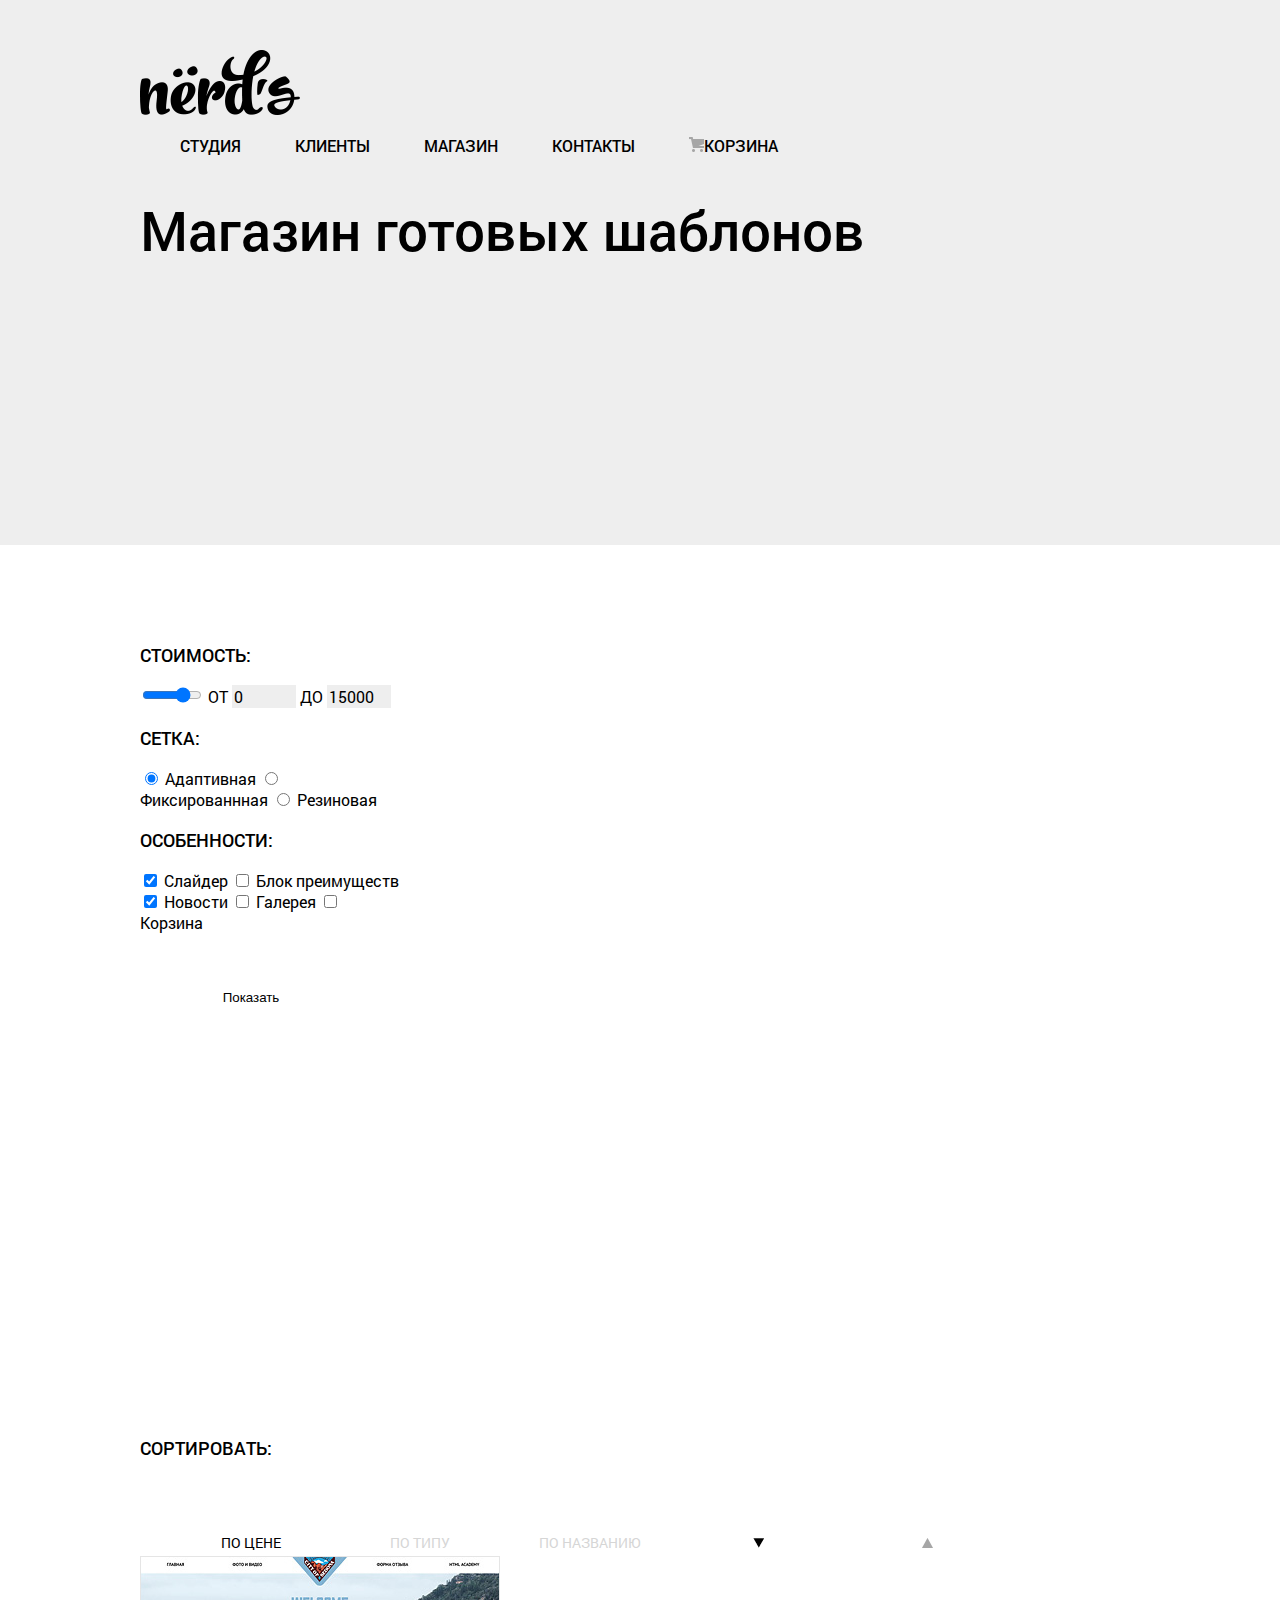
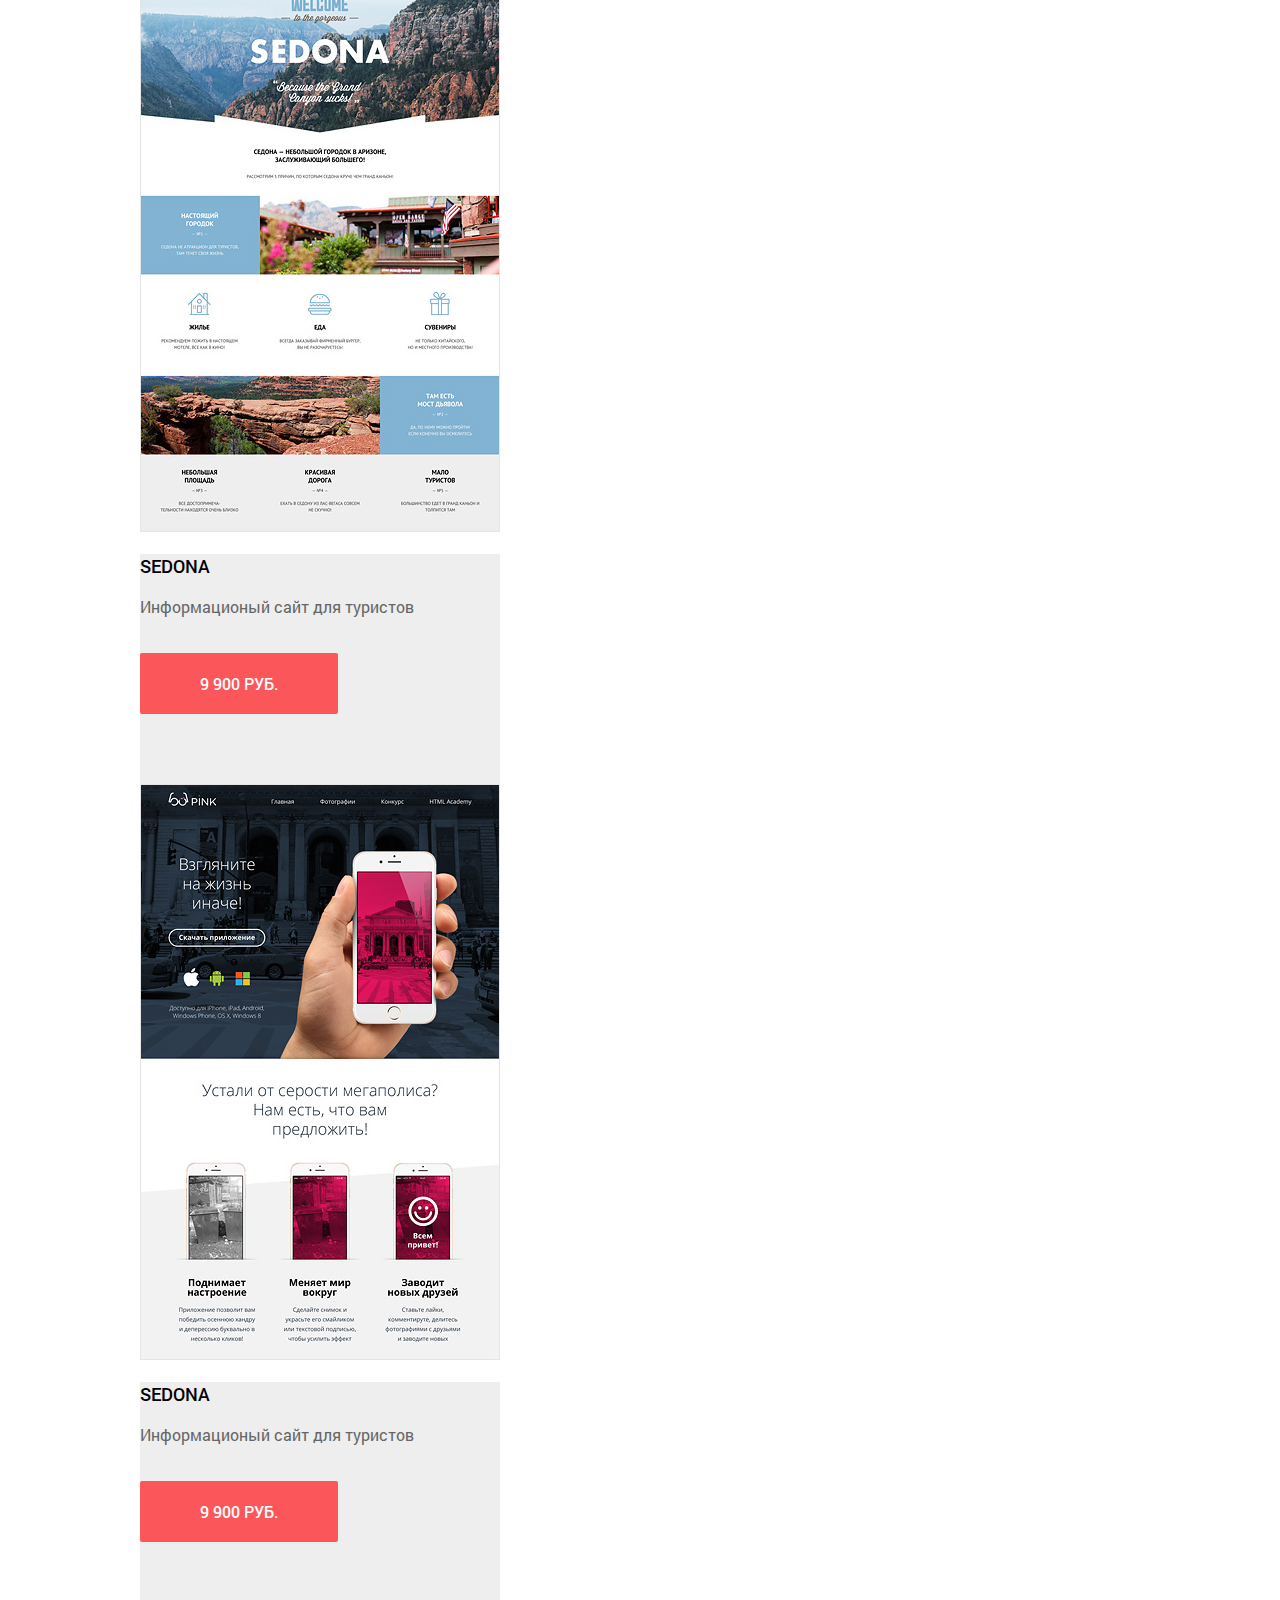
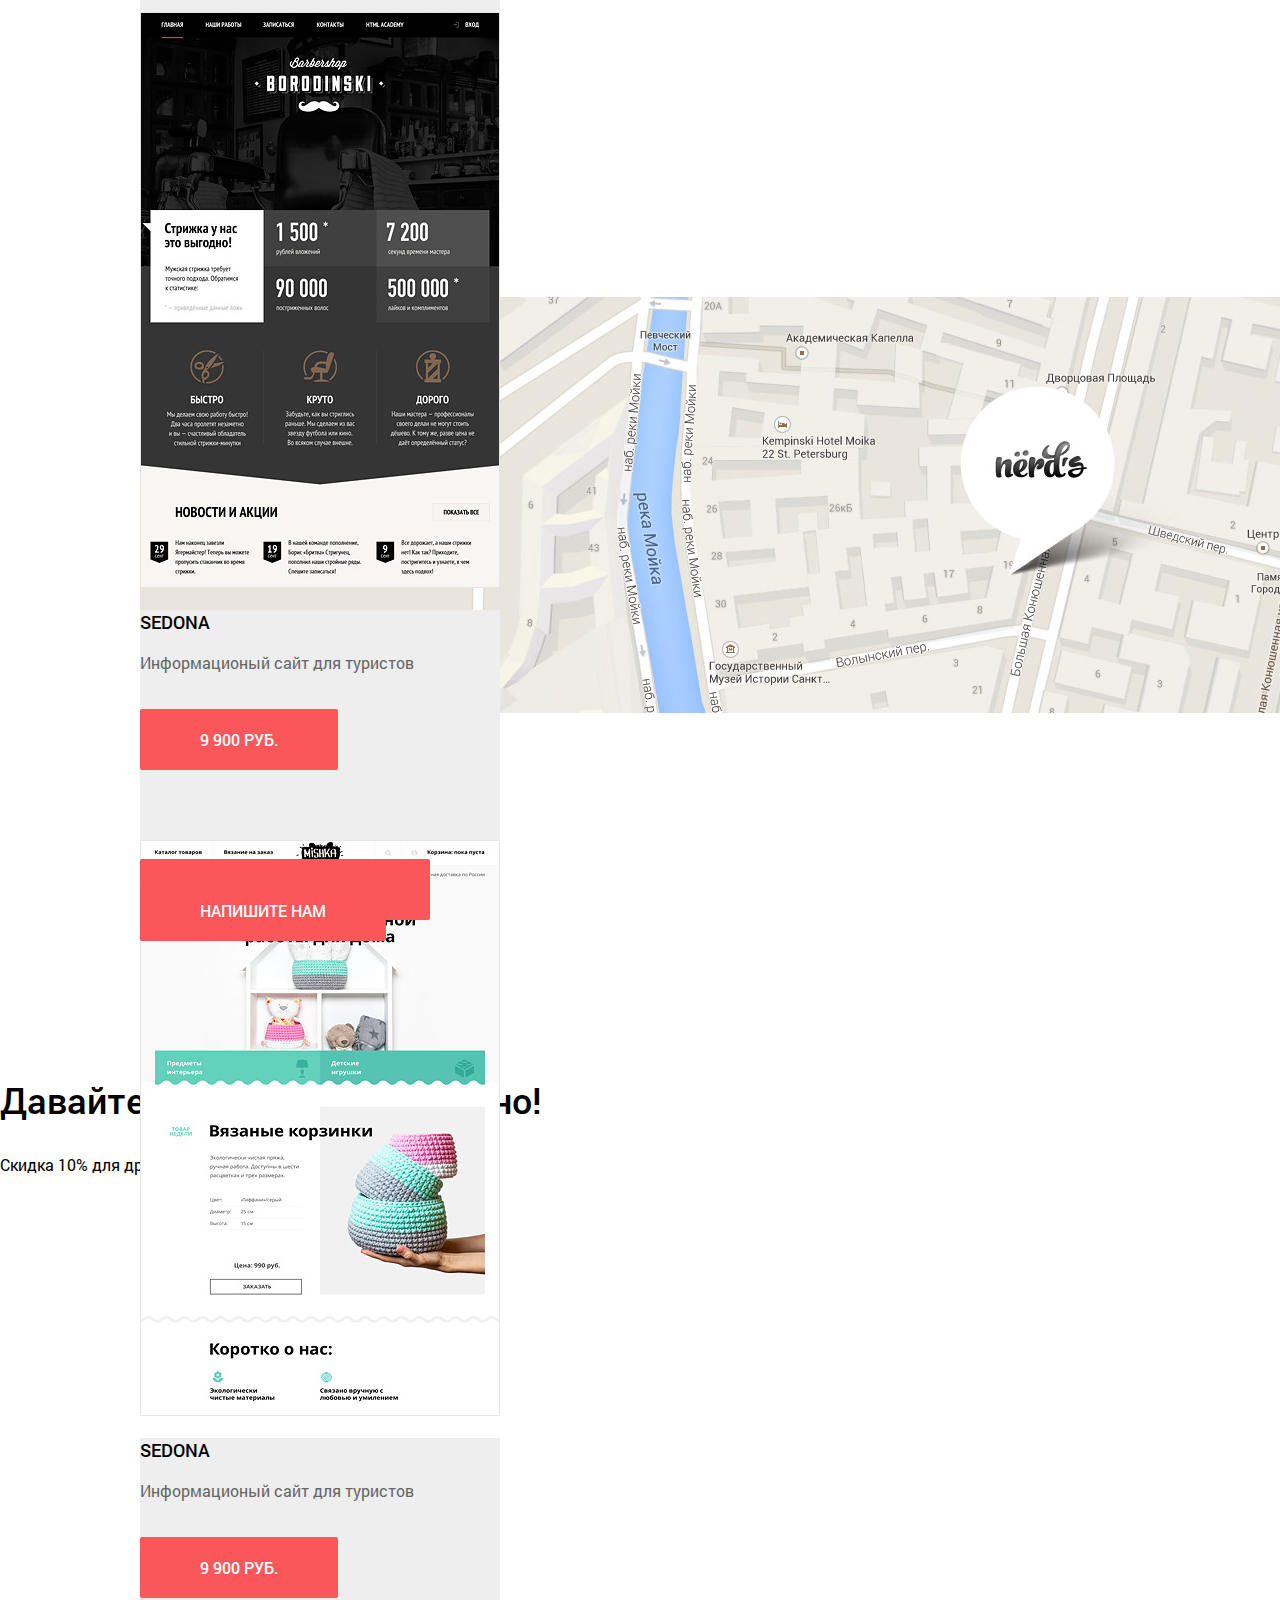
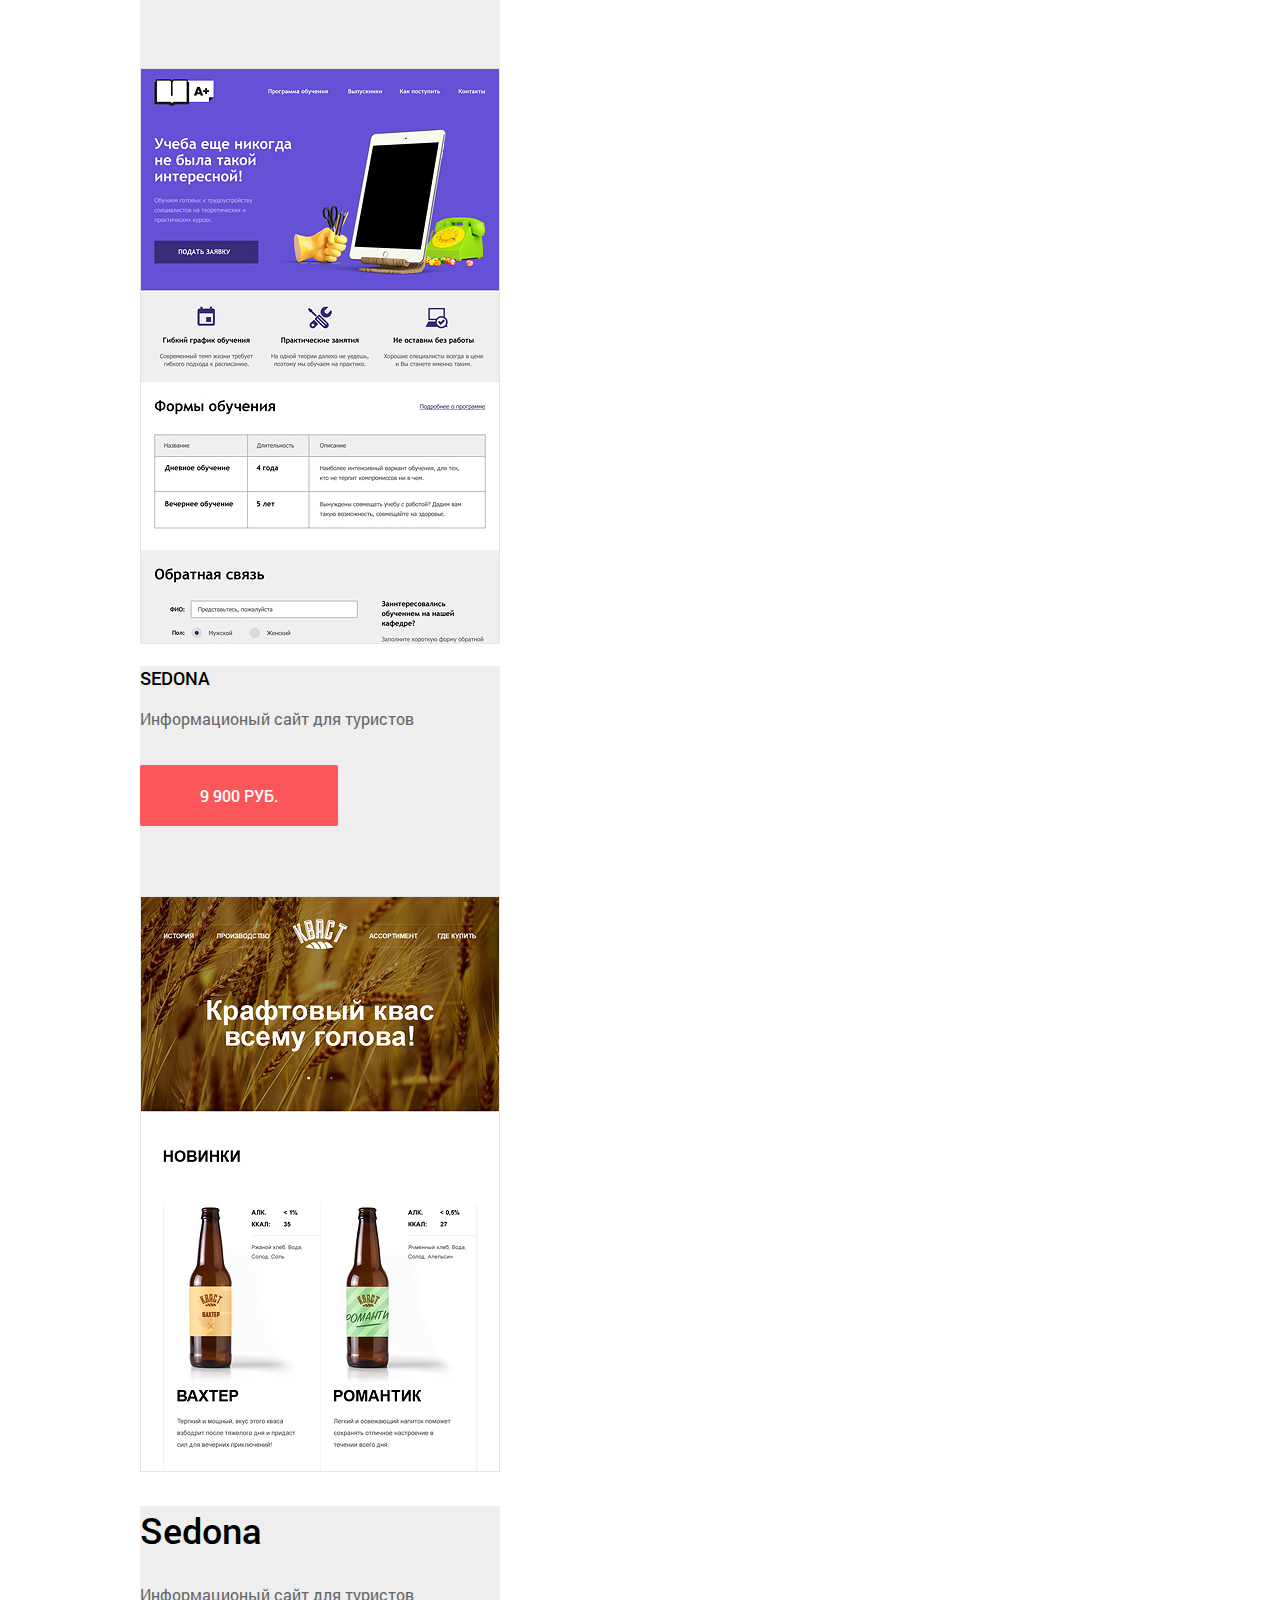
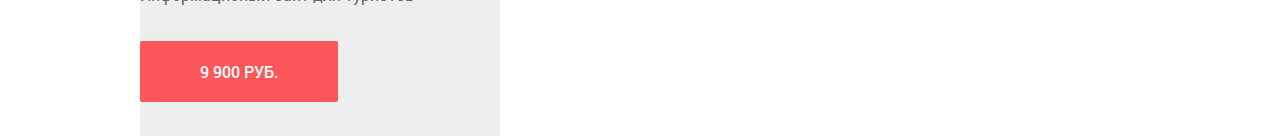
==== catalog.html @ 663f1b09 "HTML+начало CSS" ====
<!DOCTYPE html>
<html lang="ru">
<head>
    <meta charset="UTF-8">
    <title>Каталог</title>
    <link rel="stylesheet" href="css/style.css">
</head>
<body>
    <header class="main-header">
        <nav class="main-navigation">
            <figure>
                <a href="index.html"><img src="images/logo.png" alt="Logo"/></a>
            </figure>
            <ul>
                <li><a href="index.html">Студия</a></li>
                <li><a href="">Клиенты</a></li>
                <li class="active"><a href="catalog.html">Магазин</a></li>
                <li><a href="">Контакты</a></li>
                <li>
                    <a href="111">
                        <img src="images/cart-icon.png">Корзина
                    </a>
                </li>
            </ul>
        </nav>
        <div class="title">
            <h1>Магазин готовых шаблонов</h1>
        </div>
    </header>
    <main>
        <div class="container">
            <form>
                <div class="form-group">
                    <h3>Стоимость:</h3>
                    <div class="warp">
                        <input type="range" min="0" max="20000" step="1" value="15000">
                        <label for="min">От</label>
                        <input type="number" value="0" id="min">
                        <label for="max">До</label>
                        <input type="number" value="15000" id="max">
                    </div>
                </div>
                <div class="form-group">
                    <h3>Сетка:</h3>
                    <div class="grid">
                        <input type="radio" name="grid" id="gr-1" checked>
                        <label for="gr-1">Адаптивная</label>
                        <input type="radio" name="grid" id="gr-2">
                        <label for="gr-2">Фиксированнная</label>
                        <input type="radio" name="grid" id="gr-3">
                        <label for="gr-3">Резиновая</label>
                    </div>
                </div>
                <div class="form-group">
                    <h3>Особенности:</h3>
                    <div class="properties">
                        <input type="checkbox" id="c1" checked>
                        <label for="c1">Слайдер</label>
                        <input type="checkbox" id="c2">
                        <label for="c2">Блок преимуществ</label>
                        <input type="checkbox" id="c3" checked>
                        <label for="c3">Новости</label>
                        <input type="checkbox" id="c4">
                        <label for="c4">Галерея</label>
                        <input type="checkbox" id="c5">
                        <label for="c5">Корзина</label>
                    </div>
                </div>
                    <button type="submit" value="Показать">Показать</button>
            </form>
            <div class="container">
                <div class="catalog">
                    <div class="catalog-filter">
                        <h3>Сортировать:</h3>
                        <div class="catalog-flter-control">
                            <button class="active">По цене</button>
                            <button>По типу</button>
                            <button>По названию</button>
                            <button><img src="images/icon-down-dir.png"></button>
                            <button><img src="images/icon-up-dir.png"></button>
                        </div>
                    </div>
                    <div class="catalog-items">
                        <div class="catalog-item">
                            <div class="title">
                                <div class="title-btn"></div>
                                <div class="title-btn"></div>
                                <div class="title-btn"></div>
                            </div>
                            <div class="body">
                                <figure>
                                    <img src="images/img-sedona.jpg" alt="Sedona" width="" height="">
                                </figure>
                            </div>
                            <div class="description">
                                <h3>Sedona</h3>
                                <p>Информационый сайт для туристов</p>
                                <a href="">9 900 РУБ.</a>
                            </div>
                        </div>
                        <div class="catalog-item">
                            <div class="title">
                                <div class="title-btn"></div>
                                <div class="title-btn"></div>
                                <div class="title-btn"></div>
                            </div>
                            <div class="body">
                                <figure>
                                    <img src="images/img-pink.jpg" alt="Sedona" width="" height="">
                                </figure>
                            </div>
                            <div class="description">
                                <h3>Sedona</h3>
                                <p>Информационый сайт для туристов</p>
                                <a href="">9 900 РУБ.</a>
                            </div>
                        </div>
                        <div class="catalog-item">
                            <div class="title">
                                <div class="title-btn"></div>
                                <div class="title-btn"></div>
                                <div class="title-btn"></div>
                            </div>
                            <div class="body">
                                <figure>
                                    <img src="images/img-barbershop.jpg" alt="Sedona" width="" height="">
                                </figure>
                            </div>
                            <div class="description">
                                <h3>Sedona</h3>
                                <p>Информационый сайт для туристов</p>
                                <a href="">9 900 РУБ.</a>
                            </div>
                        </div>
                        <div class="catalog-item">
                            <div class="title">
                                <div class="title-btn"></div>
                                <div class="title-btn"></div>
                                <div class="title-btn"></div>
                            </div>
                            <div class="body">
                                <figure>
                                    <img src="images/img-mishka.jpg" alt="Sedona" width="" height="">
                                </figure>
                            </div>
                            <div class="description">
                                <h3>Sedona</h3>
                                <p>Информационый сайт для туристов</p>
                                <a href="">9 900 РУБ.</a>
                            </div>
                        </div>
                        <div class="catalog-item">
                            <div class="title">
                                <div class="title-btn"></div>
                                <div class="title-btn"></div>
                                <div class="title-btn"></div>
                            </div>
                            <div class="body">
                                <figure>
                                    <img src="images/img-aplus.jpg" alt="Sedona" width="" height="">
                                </figure>
                            </div>
                            <div class="description">
                                <h3>Sedona</h3>
                                <p>Информационый сайт для туристов</p>
                                <a href="">9 900 РУБ.</a>
                            </div>
                        </div>
                        <div class="catalog-item">
                            <div class="title">
                                <div class="title-btn"></div>
                                <div class="title-btn"></div>
                                <div class="title-btn"></div>
                            </div>
                            <div class="body">
                                <figure>
                                    <img src="images/img-kvast.jpg" alt="Sedona" width="" height="">
                                </figure>
                            </div>
                            <div class="description">
                                <h2>Sedona</h2>
                                <p>Информационый сайт для туристов</p>
                                <a href="">9 900 РУБ.</a>
                            </div>
                        </div>
                    </div>    
                    <div class="pagination">
                        <a href="" class="btn active">1</a>
                        <a href="" class="btn">2</a>
                        <a href="" class="btn">3</a>
                        <a href="" class="btn">Следующая</a>
                    </div>
                </div>
            </div>
            <div class="map">
                <img src="images/map_&_marker.jpg"></img>
                <div class="container">
                    <div class="description">
                        <h4>NЁRDS DESIGN STUDIO</h4>
                        <p>191186, Санкт-Петербург, ул. Б. Конюшенная, д. 19/8</p>
                        <a href="tel:78122757575">тел. +7-(812)275-75-75</a>
                        <a href="mailto:nerds@gmail.com">Напишите нам</a>
                    </div>
                </div>
            </div>
        </div>
    </main>
</body>
<footer>
    <div class="social">
        <div class="vk"><a href=""></a></div>
        <div class="fb"><a href=""></a></div>
        <div class="inst"><a href=""></a></div>
    </div>
    <div class="text">
        <h2>Давайте дружить, это выгодно!</h2>
        <p>Скидка 10% для друзей из социальных сетей.</p>
    </div>
</footer>
</html>
---- css/style.css ----
/* ШРИФТЫ */

@font-face {
  font-family: "RobotoRegular";
  src: url("../fonts/RobotoRegular/RobotoRegular.eot");
  src: url("../fonts/RobotoRegular/RobotoRegular.eot?#iefix")format("embedded-opentype"),
  url("../fonts/RobotoRegular/RobotoRegular.woff") format("woff"),
  url("../fonts/RobotoRegular/RobotoRegular.ttf") format("truetype");
  font-style: normal;
  font-weight: normal;
}

@font-face {
  font-family: "RobotoMedium";
  src: url("../fonts/RobotoMedium/RobotoMedium.eot");
  src: url("../fonts/RobotoMedium/RobotoMedium.eot?#iefix")format("embedded-opentype"),
  url("../fonts/RobotoMedium/RobotoMedium.woff") format("woff"),
  url("../fonts/RobotoMedium/RobotoMedium.ttf") format("truetype");
  font-style: normal;
  font-weight: normal;
}

/* КНОПКИ */

button {
background: no-repeat;
  border: 0px solid #eee;
  height: 28px;
  width: 115px;
  margin: 50px 0 0 50px;
  padding: 0 0 0 7px;
  overflow: hidden;
  display: block;
}

button:active, button:focus {
outline: none;
}

.catalog button {
  text-transform: uppercase;
  font: 14px RobotoRegular;
  color: #d6d6d6;
  display:inline-block;

}

button.active {
  color: black;
}

/* ЗАГОЛОВКИ И ТЕКСТ */

h1 {
  font: 55px RobotoMedium;
}

h2{
  font: 36px RobotoMedium;
}

.form-group h2 {
  
}

h3 {
  font: 18px RobotoMedium;
  text-transform: uppercase;
}

h4 {
  font: 16px RobotoMedium;
  text-transform: uppercase;
}

/* ССЫЛКИ И ЛЕЙБЛЫ */

p,
label {
  font: 16px RobotoRegular;
  color: black;
}

.warp label {
  font: 16px RobotoRegular;
  text-transform: uppercase;
}

.warp input {
  font: 16px RobotoRegular;
  text-transform: uppercase;
  background-color: #eeeeee;
  border: 0px;
  width: 60px;
  display:inline-block;
}

.warp:first-child {
  display:block;
  width: 120px;
}

a {
  font: 16px RobotoMedium;
  text-decoration: none;
  text-transform: uppercase;
  color: black;
}

a p,
.description p {
  font: 16px RobotoRegular;
  text-transform: none;
  color: #d6d6d6;
}

.catalog-item p {
  font: 16px RobotoRegular;
  color: #666666;
}

.information a,
.item a,
.description a {
  color: white;
  text-transform: uppercase;
}

/* ОСНОВНЫЕ ЭЛЕМЕНТЫ */

body,
figure {
  margin: 0px;
}

header {
  /* width: 1440px; - нужно ли это указывать? */
  height: 545px;
  background-color: #eeeeee;
  box-sizing: border-box;
  padding-top: 50px;
  padding-left: 140px;
}

.main-navigation ul li{
  display:inline-block;
  margin-right: 50px;
}

main {
  width: 1440px;
  background-color: white;
  box-sizing: border-box;
  padding-top: 80px;
  padding-left: 140px;
}

.future{
  background-color: white;
  box-sizing: border-box;
  padding-top: 80px;
  padding-left: 140px;
}

form {
  width: 260px;
  height: 775px;
}

 /* ТОВАР */

  .catalog-items {
  position:relative;
  width: 760px;
  height: 1920px;
 }
  
/* .catalog-item {
  position:absolute;
  top:0;
  right:0;
  width:360px;
  height: 576px;
 }  */

 /* ТОВАР-СКРЫТЫЙ КОНТЕНТ */
  
.catalog-item .description {
  width: 360px;
  height: 230px;
  background-color: #eeeeee;
}

.slider .item {
  visibility: hidden;
}

.slider .active {
  visibility: visible;
}

/* ПРОДУКТЫ */

.description a,
.slider .information a {
  background-color: #fb565a;
  border-radius: 2px;
  padding: 20px 60px; /* Поля */
  position: relative;
  top: 40px;
}

.information {
  width: 380px;
  height: 270px;
}

.product .item {
  width: 300px;
  height: 350px;
  display:inline-block;
  padding: 50px; /*так-то 100*/
}

.map .description {
  width: 319px;
  height: 308px;
  background-color: #ffffff;
}

.map .description:nth-child(3) {
    background-color: white ;
}
.product a {
  border-radius: 2px;
  padding: 20px 40px;
  position: relative;
  top: 40px;
}

.green a {
  background-color: #00ca74;
}

.red a {
  background-color: #fb565a ;
}

.yellow a {
  background-color: #efc849;
}
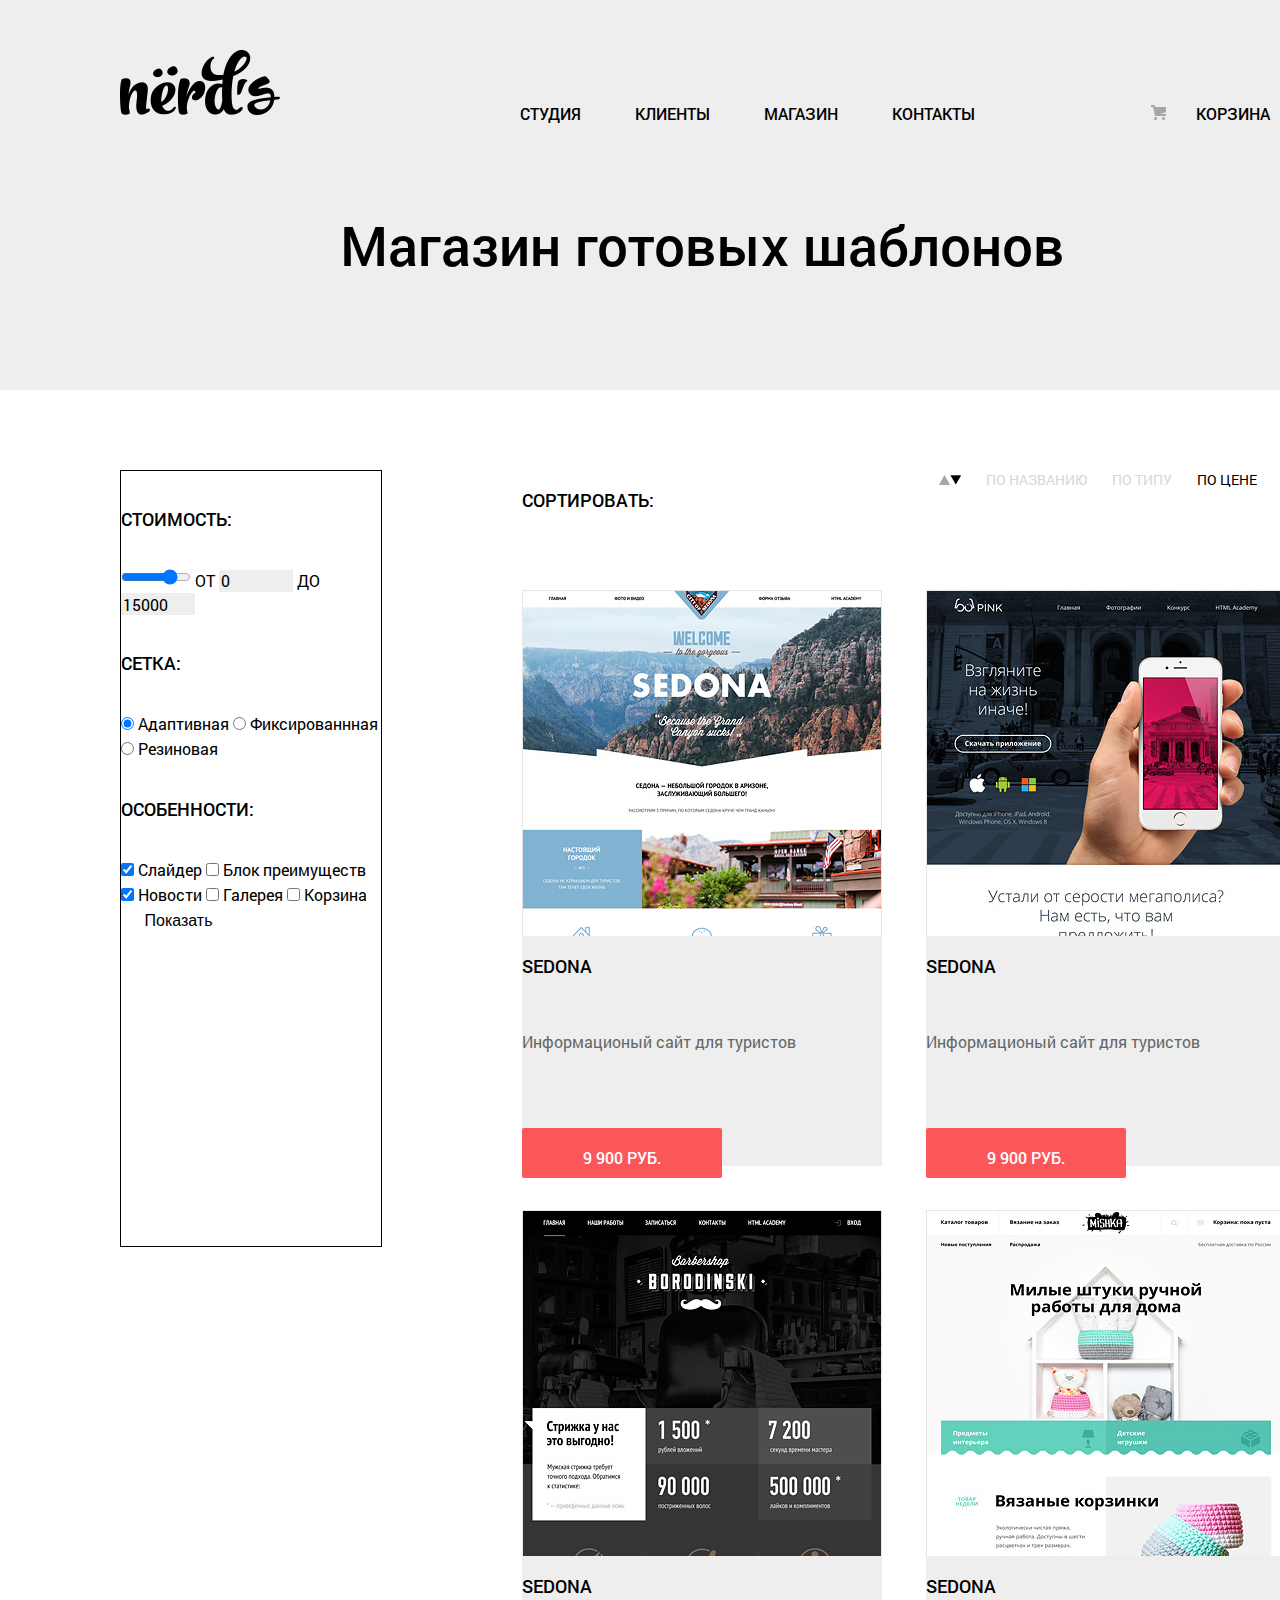
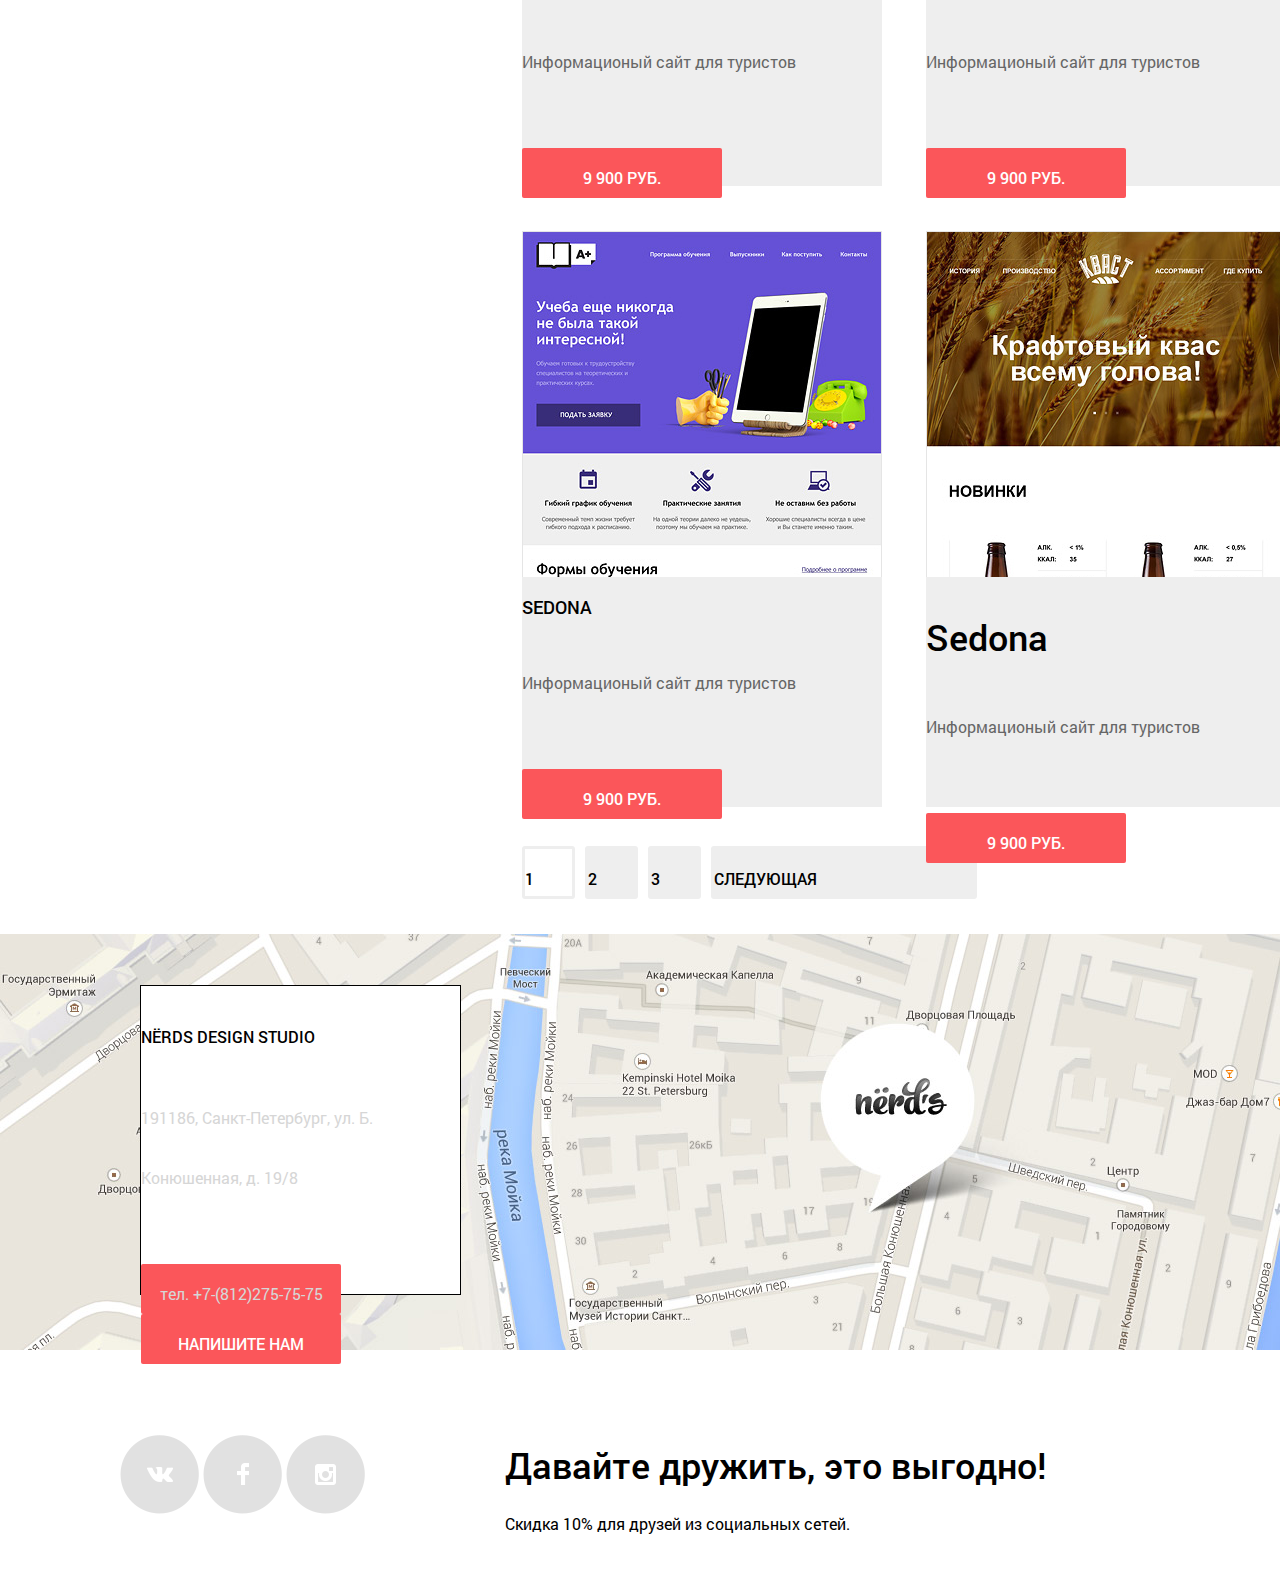
==== commit b5522811: "float+inline-block в catalog" ====
--- a/catalog.html
+++ b/catalog.html
@@ -2,7 +2,7 @@
 <html lang="ru">
 <head>
     <meta charset="UTF-8">
-    <title>Каталог</title>
+    <title>Главная страница</title>
     <link rel="stylesheet" href="css/style.css">
 </head>
 <body>
@@ -12,14 +12,13 @@
                 <a href="index.html"><img src="images/logo.png" alt="Logo"/></a>
             </figure>
             <ul>
-                <li><a href="index.html">Студия</a></li>
+                <li class="active"><a href="index.html">Студия</a></li>
                 <li><a href="">Клиенты</a></li>
-                <li class="active"><a href="catalog.html">Магазин</a></li>
+                <li><a href="catalog.html">Магазин</a></li>
                 <li><a href="">Контакты</a></li>
                 <li>
-                    <a href="111">
-                        <img src="images/cart-icon.png">Корзина
-                    </a>
+                    <img src="images/cart-icon.png">
+                    <a href="">Корзина</a>
                 </li>
             </ul>
         </nav>
@@ -71,13 +70,13 @@
             <div class="container">
                 <div class="catalog">
                     <div class="catalog-filter">
-                        <h3>Сортировать:</h3>
                         <div class="catalog-flter-control">
+                            <h3>Сортировать:</h3>                                         
                             <button class="active">По цене</button>
                             <button>По типу</button>
                             <button>По названию</button>
-                            <button><img src="images/icon-down-dir.png"></button>
-                            <button><img src="images/icon-up-dir.png"></button>
+                            <button class="up-down"><img src="images/icon-down-dir.png"></button>
+                            <button class="up-down"><img src="images/icon-up-dir.png"></button>
                         </div>
                     </div>
                     <div class="catalog-items">
@@ -185,36 +184,33 @@
                         </div>
                     </div>    
                     <div class="pagination">
-                        <a href="" class="btn active">1</a>
-                        <a href="" class="btn">2</a>
-                        <a href="" class="btn">3</a>
-                        <a href="" class="btn">Следующая</a>
+                        <a href="" class="btn active">1</a><a href="" class="btn">2</a><a href="" class="btn">3</a><a href="" class="btn">Следующая</a>
                     </div>
                 </div>
             </div>
             <div class="map">
-                <img src="images/map_&_marker.jpg"></img>
-                <div class="container">
-                    <div class="description">
-                        <h4>NЁRDS DESIGN STUDIO</h4>
-                        <p>191186, Санкт-Петербург, ул. Б. Конюшенная, д. 19/8</p>
-                        <a href="tel:78122757575">тел. +7-(812)275-75-75</a>
-                        <a href="mailto:nerds@gmail.com">Напишите нам</a>
-                    </div>
-                </div>
+                    <img src="images/map_&_marker.jpg"></img>
+                    <div class="container">
+                        <div class="description">
+                            <h4>NЁRDS DESIGN STUDIO</h4>
+                            <p>191186, Санкт-Петербург, ул. Б. Конюшенная, д. 19/8</p>
+                            <a href="tel:78122757575"><p>тел. +7-(812)275-75-75</p></a>
+                            <a class="btn" href="mailto:nerds@gmail.com">Напишите нам</a>
+                        </div>
+                    </div>
+                </div>
+                </div>
+            </main>
+        </body>
+        <footer>
+            <div class="social">
+                <div class="vk"><a href=""><img src="images/vk-icon.png" alt="Презентации" width="" height=""></a></div>
+                <div class="fb"><a href=""><img src="images/fb-icon.png" alt="Презентации" width="" height=""></a></div>
+                <div class="inst"><a href=""><img src="images/insta-icon.png" alt="Презентации" width="" height=""></a></div>
             </div>
-        </div>
-    </main>
-</body>
-<footer>
-    <div class="social">
-        <div class="vk"><a href=""></a></div>
-        <div class="fb"><a href=""></a></div>
-        <div class="inst"><a href=""></a></div>
-    </div>
-    <div class="text">
-        <h2>Давайте дружить, это выгодно!</h2>
-        <p>Скидка 10% для друзей из социальных сетей.</p>
-    </div>
-</footer>
-</html>+            <div class="text">
+                <h2>Давайте дружить, это выгодно!</h2>
+                <p>Скидка 10% для друзей из социальных сетей.</p>
+            </div>
+        </footer>
+        </html>--- a/css/style.css
+++ b/css/style.css
@@ -1,3 +1,450 @@
+/*! normalize.css v7.0.0 | MIT License | github.com/necolas/normalize.css */
+
+/* Document
+   ========================================================================== */
+
+/**
+ * 1. Correct the line height in all browsers.
+ * 2. Prevent adjustments of font size after orientation changes in
+ *    IE on Windows Phone and in iOS.
+ */
+
+ html {
+  line-height: 1.15; /* 1 */
+  -ms-text-size-adjust: 100%; /* 2 */
+  -webkit-text-size-adjust: 100%; /* 2 */
+}
+
+/* Sections
+   ========================================================================== */
+
+/**
+ * Remove the margin in all browsers (opinionated).
+ */
+
+body {
+  margin: 0;
+}
+
+/**
+ * Add the correct display in IE 9-.
+ */
+
+article,
+aside,
+footer,
+header,
+nav,
+section {
+  display: block;
+}
+
+/**
+ * Correct the font size and margin on `h1` elements within `section` and
+ * `article` contexts in Chrome, Firefox, and Safari.
+ */
+
+h1 {
+  font-size: 2em;
+  margin: 0.67em 0;
+}
+
+/* Grouping content
+   ========================================================================== */
+
+/**
+ * Add the correct display in IE 9-.
+ * 1. Add the correct display in IE.
+ */
+
+figcaption,
+figure,
+main { /* 1 */
+  display: block;
+}
+
+/**
+ * Add the correct margin in IE 8.
+ */
+
+figure {
+  margin: 1em 40px;
+}
+
+/**
+ * 1. Add the correct box sizing in Firefox.
+ * 2. Show the overflow in Edge and IE.
+ */
+
+hr {
+  box-sizing: content-box; /* 1 */
+  height: 0; /* 1 */
+  overflow: visible; /* 2 */
+}
+
+/**
+ * 1. Correct the inheritance and scaling of font size in all browsers.
+ * 2. Correct the odd `em` font sizing in all browsers.
+ */
+
+pre {
+  font-family: monospace, monospace; /* 1 */
+  font-size: 1em; /* 2 */
+}
+
+/* Text-level semantics
+   ========================================================================== */
+
+/**
+ * 1. Remove the gray background on active links in IE 10.
+ * 2. Remove gaps in links underline in iOS 8+ and Safari 8+.
+ */
+
+a {
+  background-color: transparent; /* 1 */
+  -webkit-text-decoration-skip: objects; /* 2 */
+}
+
+/**
+ * 1. Remove the bottom border in Chrome 57- and Firefox 39-.
+ * 2. Add the correct text decoration in Chrome, Edge, IE, Opera, and Safari.
+ */
+
+abbr[title] {
+  border-bottom: none; /* 1 */
+  text-decoration: underline; /* 2 */
+  text-decoration: underline dotted; /* 2 */
+}
+
+/**
+ * Prevent the duplicate application of `bolder` by the next rule in Safari 6.
+ */
+
+b,
+strong {
+  font-weight: inherit;
+}
+
+/**
+ * Add the correct font weight in Chrome, Edge, and Safari.
+ */
+
+b,
+strong {
+  font-weight: bolder;
+}
+
+/**
+ * 1. Correct the inheritance and scaling of font size in all browsers.
+ * 2. Correct the odd `em` font sizing in all browsers.
+ */
+
+code,
+kbd,
+samp {
+  font-family: monospace, monospace; /* 1 */
+  font-size: 1em; /* 2 */
+}
+
+/**
+ * Add the correct font style in Android 4.3-.
+ */
+
+dfn {
+  font-style: italic;
+}
+
+/**
+ * Add the correct background and color in IE 9-.
+ */
+
+mark {
+  background-color: #ff0;
+  color: #000;
+}
+
+/**
+ * Add the correct font size in all browsers.
+ */
+
+small {
+  font-size: 80%;
+}
+
+/**
+ * Prevent `sub` and `sup` elements from affecting the line height in
+ * all browsers.
+ */
+
+sub,
+sup {
+  font-size: 75%;
+  line-height: 0;
+  position: relative;
+  vertical-align: baseline;
+}
+
+sub {
+  bottom: -0.25em;
+}
+
+sup {
+  top: -0.5em;
+}
+
+/* Embedded content
+   ========================================================================== */
+
+/**
+ * Add the correct display in IE 9-.
+ */
+
+audio,
+video {
+  display: inline-block;
+}
+
+/**
+ * Add the correct display in iOS 4-7.
+ */
+
+audio:not([controls]) {
+  display: none;
+  height: 0;
+}
+
+/**
+ * Remove the border on images inside links in IE 10-.
+ */
+
+img {
+  border-style: none;
+}
+
+/**
+ * Hide the overflow in IE.
+ */
+
+svg:not(:root) {
+  overflow: hidden;
+}
+
+/* Forms
+   ========================================================================== */
+
+/**
+ * 1. Change the font styles in all browsers (opinionated).
+ * 2. Remove the margin in Firefox and Safari.
+ */
+
+button,
+input,
+optgroup,
+select,
+textarea {
+  font-family: sans-serif; /* 1 */
+  font-size: 100%; /* 1 */
+  line-height: 1.15; /* 1 */
+  margin: 0; /* 2 */
+}
+
+/**
+ * Show the overflow in IE.
+ * 1. Show the overflow in Edge.
+ */
+
+button,
+input { /* 1 */
+  overflow: visible;
+}
+
+/**
+ * Remove the inheritance of text transform in Edge, Firefox, and IE.
+ * 1. Remove the inheritance of text transform in Firefox.
+ */
+
+button,
+select { /* 1 */
+  text-transform: none;
+}
+
+/**
+ * 1. Prevent a WebKit bug where (2) destroys native `audio` and `video`
+ *    controls in Android 4.
+ * 2. Correct the inability to style clickable types in iOS and Safari.
+ */
+
+button,
+html [type="button"], /* 1 */
+[type="reset"],
+[type="submit"] {
+  -webkit-appearance: button; /* 2 */
+}
+
+/**
+ * Remove the inner border and padding in Firefox.
+ */
+
+button::-moz-focus-inner,
+[type="button"]::-moz-focus-inner,
+[type="reset"]::-moz-focus-inner,
+[type="submit"]::-moz-focus-inner {
+  border-style: none;
+  padding: 0;
+}
+
+/**
+ * Restore the focus styles unset by the previous rule.
+ */
+
+button:-moz-focusring,
+[type="button"]:-moz-focusring,
+[type="reset"]:-moz-focusring,
+[type="submit"]:-moz-focusring {
+  outline: 1px dotted ButtonText;
+}
+
+/**
+ * Correct the padding in Firefox.
+ */
+
+fieldset {
+  padding: 0.35em 0.75em 0.625em;
+}
+
+/**
+ * 1. Correct the text wrapping in Edge and IE.
+ * 2. Correct the color inheritance from `fieldset` elements in IE.
+ * 3. Remove the padding so developers are not caught out when they zero out
+ *    `fieldset` elements in all browsers.
+ */
+
+legend {
+  box-sizing: border-box; /* 1 */
+  color: inherit; /* 2 */
+  display: table; /* 1 */
+  max-width: 100%; /* 1 */
+  padding: 0; /* 3 */
+  white-space: normal; /* 1 */
+}
+
+/**
+ * 1. Add the correct display in IE 9-.
+ * 2. Add the correct vertical alignment in Chrome, Firefox, and Opera.
+ */
+
+progress {
+  display: inline-block; /* 1 */
+  vertical-align: baseline; /* 2 */
+}
+
+/**
+ * Remove the default vertical scrollbar in IE.
+ */
+
+textarea {
+  overflow: auto;
+}
+
+/**
+ * 1. Add the correct box sizing in IE 10-.
+ * 2. Remove the padding in IE 10-.
+ */
+
+[type="checkbox"],
+[type="radio"] {
+  box-sizing: border-box; /* 1 */
+  padding: 0; /* 2 */
+}
+
+/**
+ * Correct the cursor style of increment and decrement buttons in Chrome.
+ */
+
+[type="number"]::-webkit-inner-spin-button,
+[type="number"]::-webkit-outer-spin-button {
+  height: auto;
+}
+
+/**
+ * 1. Correct the odd appearance in Chrome and Safari.
+ * 2. Correct the outline style in Safari.
+ */
+
+[type="search"] {
+  -webkit-appearance: textfield; /* 1 */
+  outline-offset: -2px; /* 2 */
+}
+
+/**
+ * Remove the inner padding and cancel buttons in Chrome and Safari on macOS.
+ */
+
+[type="search"]::-webkit-search-cancel-button,
+[type="search"]::-webkit-search-decoration {
+  -webkit-appearance: none;
+}
+
+/**
+ * 1. Correct the inability to style clickable types in iOS and Safari.
+ * 2. Change font properties to `inherit` in Safari.
+ */
+
+::-webkit-file-upload-button {
+  -webkit-appearance: button; /* 1 */
+  font: inherit; /* 2 */
+}
+
+/* Interactive
+   ========================================================================== */
+
+/*
+ * Add the correct display in IE 9-.
+ * 1. Add the correct display in Edge, IE, and Firefox.
+ */
+
+details, /* 1 */
+menu {
+  display: block;
+}
+
+/*
+ * Add the correct display in all browsers.
+ */
+
+summary {
+  display: list-item;
+}
+
+/* Scripting
+   ========================================================================== */
+
+/**
+ * Add the correct display in IE 9-.
+ */
+
+canvas {
+  display: inline-block;
+}
+
+/**
+ * Add the correct display in IE.
+ */
+
+template {
+  display: none;
+}
+
+/* Hidden
+   ========================================================================== */
+
+/**
+ * Add the correct display in IE 10-.
+ */
+
+[hidden] {
+  display: none;
+}
 /* ШРИФТЫ */
 
 @font-face {
@@ -27,8 +474,6 @@
   border: 0px solid #eee;
   height: 28px;
   width: 115px;
-  margin: 50px 0 0 50px;
-  padding: 0 0 0 7px;
   overflow: hidden;
   display: block;
 }
@@ -52,46 +497,68 @@
 /* ЗАГОЛОВКИ И ТЕКСТ */
 
 h1 {
-  font: 55px RobotoMedium;
+  font-family: "RobotoMedium", Arial, Helvetica, sans-serif;
+  font-size: 55px;
+  font-weight: 500;
+  line-height: calc(60px/55px);
 }
 
 h2{
-  font: 36px RobotoMedium;
-}
-
-.form-group h2 {
-  
-}
+  font-family: "RobotoMedium", Arial, Helvetica, sans-serif;
+  font-size: 36px;
+  font-weight: 500;
+  line-height: calc(60px/36px);
+}
+
+.item h2{
+  text-transform: uppercase;
+  margin-top: 30px;
+}
+
+.item p{
+  margin-bottom: 40px;
+}
+
 
 h3 {
-  font: 18px RobotoMedium;
+  font-family: "RobotoMedium", Arial, Helvetica, sans-serif;
+  font-size: 18px;
+  font-weight: 500;
+  line-height: calc(60px/18px);
   text-transform: uppercase;
 }
 
 h4 {
-  font: 16px RobotoMedium;
+  font-family: "RobotoMedium", Arial, Helvetica, sans-serif;
+  font-size: 16px;
+  font-weight: 500;
+  line-height: calc(60px/16px);
   text-transform: uppercase;
 }
 
 /* ССЫЛКИ И ЛЕЙБЛЫ */
 
 p,
-label {
-  font: 16px RobotoRegular;
+label,
+.warp label,
+.warp input {
+  font-family: "RobotoRegular", Arial, Helvetica, sans-serif;
+  font-size: 16px;
+  font-weight: 300;
+  line-height: 25px;
   color: black;
 }
 
-.warp label {
-  font: 16px RobotoRegular;
+.warp label,
+.warp input {
   text-transform: uppercase;
 }
 
 .warp input {
-  font: 16px RobotoRegular;
-  text-transform: uppercase;
   background-color: #eeeeee;
   border: 0px;
-  width: 60px;
+  height: 20px;
+  width: 70px;
   display:inline-block;
 }
 
@@ -101,7 +568,10 @@
 }
 
 a {
-  font: 16px RobotoMedium;
+  font-family: "RobotoMedium", Arial, Helvetica, sans-serif;
+  font-size: 16px;
+  font-weight: 500;
+  line-height: calc(60px/16px);
   text-decoration: none;
   text-transform: uppercase;
   color: black;
@@ -109,13 +579,15 @@
 
 a p,
 .description p {
-  font: 16px RobotoRegular;
+  font-family: "RobotoRegular", Arial, Helvetica, sans-serif;
+  font-size: 16px;
+  font-weight: 300;
+  line-height: calc(60px/16px);
   text-transform: none;
   color: #d6d6d6;
 }
 
 .catalog-item p {
-  font: 16px RobotoRegular;
   color: #666666;
 }
 
@@ -134,12 +606,43 @@
 }
 
 header {
-  /* width: 1440px; - нужно ли это указывать? */
-  height: 545px;
+  width: 1440px;
   background-color: #eeeeee;
   box-sizing: border-box;
   padding-top: 50px;
-  padding-left: 140px;
+  padding-left: 120px;
+}
+
+.future, .partners {
+  width: 1160px;
+}
+
+.map {
+  position:relative;
+  width: 1440px;
+  width: 420px;
+  margin-left: -120px;
+  margin-bottom: 80px;
+}
+
+.clearfix::after {
+  content: "";
+  display: table;
+  clear: both;
+}
+
+.map .description {
+  position: absolute;
+  width: 319px;
+  height: 308px;
+  background-color: #ffffff;
+  border: 1px solid black;
+  bottom: 60px;
+  left: 140px;
+}
+
+.map .description:nth-child(3) {
+    background-color: white ;
 }
 
 .main-navigation ul li{
@@ -152,14 +655,12 @@
   background-color: white;
   box-sizing: border-box;
   padding-top: 80px;
-  padding-left: 140px;
+  padding-left: 120px;
 }
 
 .future{
   background-color: white;
   box-sizing: border-box;
-  padding-top: 80px;
-  padding-left: 140px;
 }
 
 form {
@@ -171,17 +672,9 @@
 
   .catalog-items {
   position:relative;
-  width: 760px;
-  height: 1920px;
+  width: 820px;
+  /* height: 1920px; */
  }
-  
-/* .catalog-item {
-  position:absolute;
-  top:0;
-  right:0;
-  width:360px;
-  height: 576px;
- }  */
 
  /* ТОВАР-СКРЫТЫЙ КОНТЕНТ */
   
@@ -205,7 +698,11 @@
 .slider .information a {
   background-color: #fb565a;
   border-radius: 2px;
-  padding: 20px 60px; /* Поля */
+  display: block;
+  text-align:center;
+  vertical-align:middle;
+  width: 200px;
+  height: 50px;
   position: relative;
   top: 40px;
 }
@@ -218,24 +715,27 @@
 .product .item {
   width: 300px;
   height: 350px;
-  display:inline-block;
-  padding: 50px; /*так-то 100*/
-}
-
-.map .description {
-  width: 319px;
-  height: 308px;
-  background-color: #ffffff;
-}
-
-.map .description:nth-child(3) {
-    background-color: white ;
-}
+  float: left;
+  margin-right: 100px;
+  /* padding-right: 100px; */
+}
+
+.product .item:last-child {
+  margin-right: 0px;
+}
+
+.product{
+  margin-bottom: 80px;
+  width: 1160px;
+  height: 390px;
+}
+
 .product a {
+  display: block;
   border-radius: 2px;
-  padding: 20px 40px;
-  position: relative;
-  top: 40px;
+  width: 160px;
+  height: 50px;
+  text-align: center;
 }
 
 .green a {
@@ -246,9 +746,277 @@
   background-color: #fb565a ;
 }
 
+
+.product .item:nth-child(3) {
+  padding-left: 0px;
+}
+
 .yellow a {
   background-color: #efc849;
 }
 
-
-
+.catalog-item {
+  display: inline-block;
+  margin-bottom: 40px;
+  margin-right: 40px;
+  position:relative;
+}
+.catalog-item .description {
+  position:absolute;
+  top:346px;
+  right:0;
+ } 
+
+ /* РАЗМТКА FLOAT */
+
+ .main-navigation figure{
+  float: left;
+ }
+
+ .main-navigation ul{
+   float: left;
+   margin-top: 34px;
+   margin-left: 200px;
+ }
+
+ .main-navigation li:last-child {
+   float: right;
+ }
+
+ .main-navigation li:last-child a {
+  margin-left: 26px;
+}
+
+.slider {
+  margin-top: 63px;
+  background-image: url(../images/slide1.png);
+  background-repeat: no-repeat;
+  background-position: right bottom;
+  height: 431px;
+  width: 1160px;
+  /* border: 1px solid black; */
+}
+
+.item .information {
+  /* margin-bottom: 300px; */
+  border: 1px solid rgba(159, 9, 9, 0.00);;
+  width: 560px;
+}
+
+.control {
+  width: 122px;
+  height: 54px;
+  position: absolute;
+  text-align: center;
+  display: inline-block;
+  left: 675px;
+  top: 431px;
+
+}
+.control div{
+  display: inline-block;
+  width: 18px;
+  height: 18px;
+  border-radius: 50%;
+  background-color: white;
+  margin: 9px;
+}
+
+/* .control .active{
+  border: 3px solid #494848;
+  width: 12px;
+  height: 12px;
+} */
+
+.main-navigation .item {
+  margin-top: 100px;
+  border: 1px solid rgba(159, 9, 9, 0);
+}
+
+.information h1{
+  margin-top: 50px;
+}
+
+.future {
+  border-bottom: 2px solid #eeeeee;
+  border-top: 2px solid #eeeeee;
+  padding-top: 40px;
+  height: 530px;
+}
+
+.future .informations {
+  float: left;
+  width: 660px;
+  height: 530px;
+}
+
+.future .statistic{
+  float: right;
+  width: 360px;
+  height: 530px;
+  text-align: right;
+}
+
+.future .description ul {
+  float: left;
+  width: 360px;
+  height: 100px;
+  text-align: left;
+  margin: 0px;
+  padding: 0px;
+}
+
+.statistic li {
+  list-style-type: none;
+  width: 100px;
+  height: 150px;
+  display: inline-block;
+  text-align: left;
+  margin-right: 20px;
+}
+
+.statistic li:last-child {
+  margin-right: 0px;
+}
+
+.statistic li h2 {
+  margin-top: 0px;
+}
+
+.statistic p {
+  color: black;
+  margin: 0px;
+}
+
+.statistic h2 {
+  margin-bottom: 25px;
+}
+
+.partners {
+  box-sizing: border-box;
+  padding-left: 80px;
+  width: 1160px;
+  height: 180px;
+  margin-bottom: 80px;
+  border-bottom: 2px solid #eeeeee;
+}
+
+.partners div {
+  display: inline-block;
+  width: 24%;
+  vertical-align: middle;
+}
+
+.partners div:nth-child(1) {
+  margin-left: 0px;
+
+}
+
+.main-navigation ul{
+  width: 800px;
+}
+
+footer .social {
+  float: left;
+  margin-right: 140px;
+}
+
+footer{
+  height: 80px;
+  width: 1160px;
+  padding-left: 120px;
+  margin-bottom: 70px;
+}
+footer .social,
+footer .text {
+  float: left;
+}
+
+.text h2 {
+  margin: 0px;
+}
+.social div {
+  display: inline-block;
+}
+
+.main-header .title {
+  display: inline-block;
+  text-align: center;
+  vertical-align: middle;
+  margin: 55px 0px 115px 220px;
+}
+
+.title h1 {
+  margin:0px;
+}
+
+.container form {
+float: left;
+width: 260px;
+height: 775px;
+border: 1px solid black;
+margin-right: 140px;
+}
+
+.form-group {
+  display: block;
+}
+
+.catalog {
+  float: left;
+  width: 760px;
+}
+
+.catalog button {
+  height: auto;
+  width: auto;
+  padding: 0px;
+  float: right;
+  margin-right: 25px;
+}
+
+.up-down {
+  margin-right: 18px;
+}
+
+.up-down:last-child {
+  margin-right: 0px;
+}
+
+.catalog h3:first-child{
+  margin: 0px;
+  display: inline;
+  margin
+}
+
+.catalog-items {
+  margin-top: 60px;
+}
+
+.catalog-item:last-child,
+.catalog-item:nth-child(5){
+  margin-bottom: 0px;
+}
+
+.pagination {
+  margin: 35px 0px 35px 0px;
+}
+
+.pagination a{
+  display: inline-block;
+  height: 47px;
+  width: 47px;
+  background-color: #eeeeee;
+  border: 3px solid #eeeeee;
+  border-radius: 3px;
+  margin-right: 10px;
+}
+
+.pagination a:last-child{
+  width: 260px;
+  margin-right: 0px;
+}
+
+.pagination .active{
+  background-color: white;
+}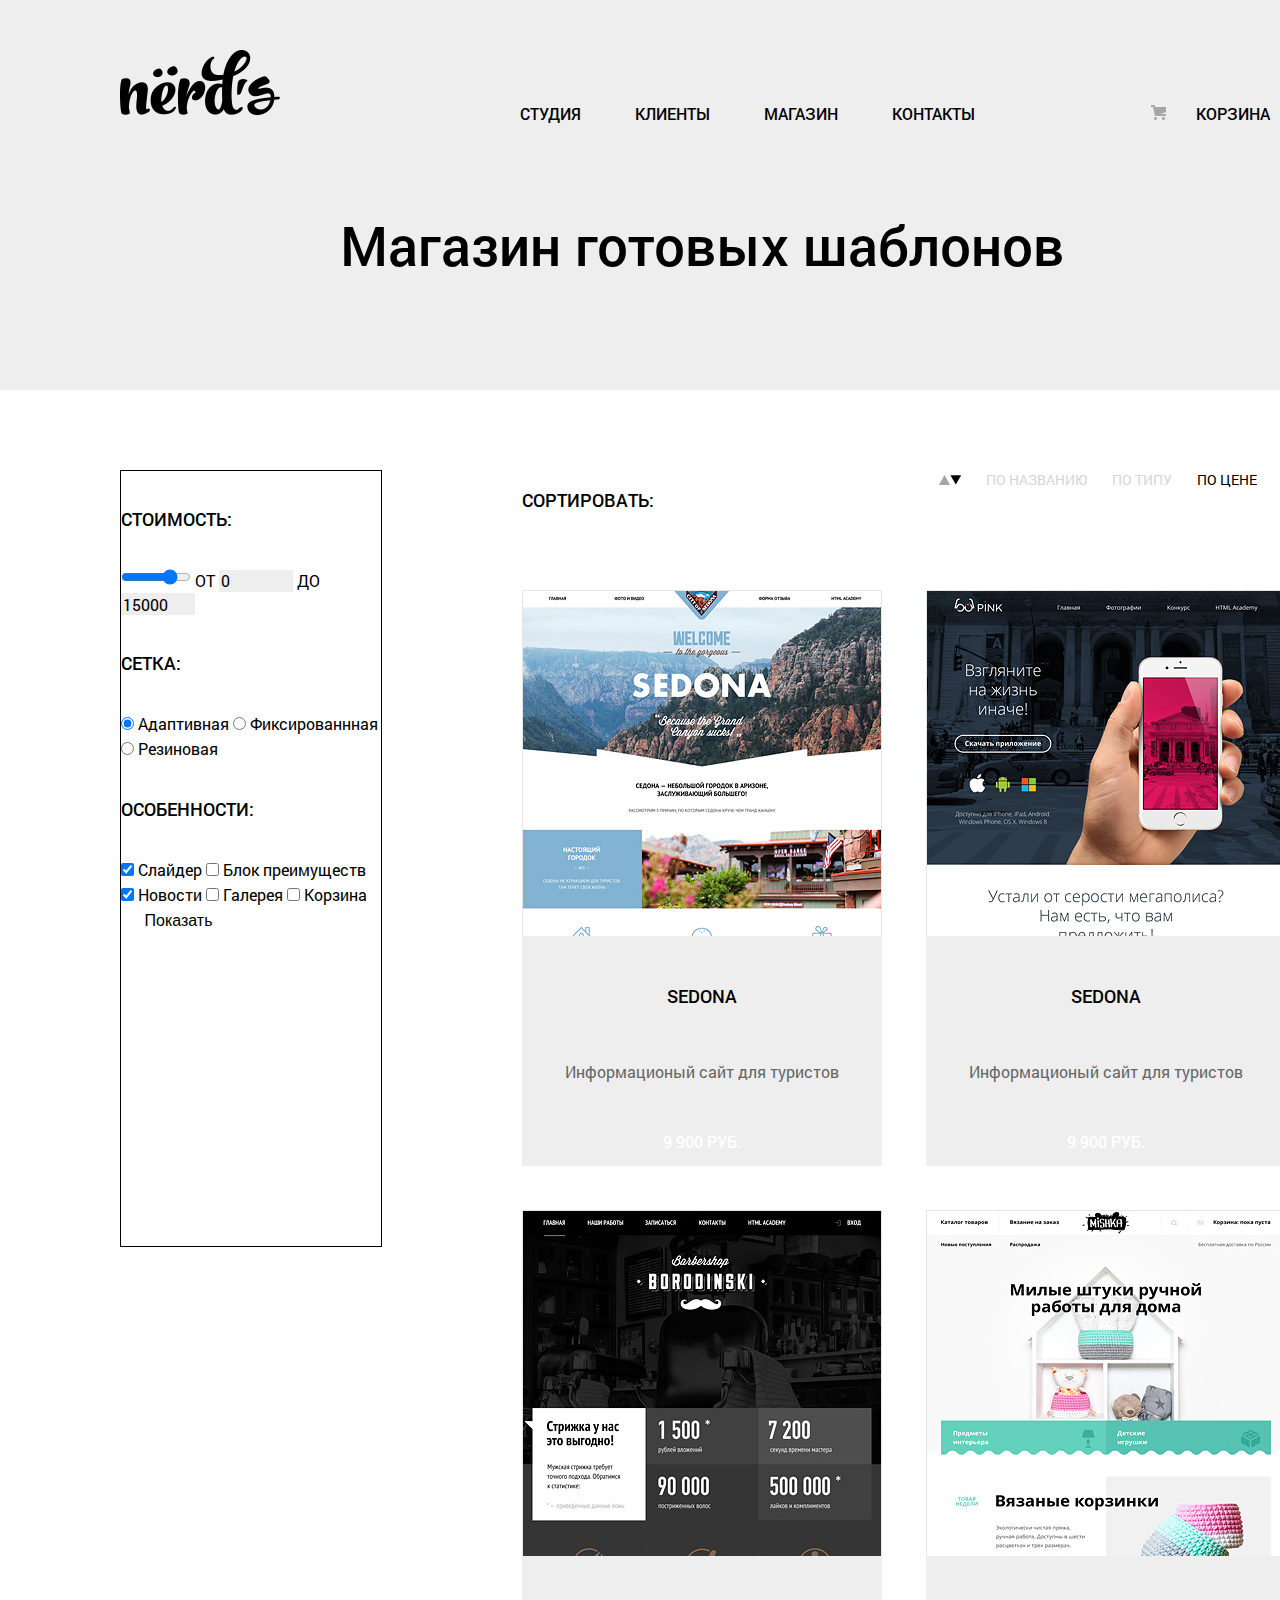
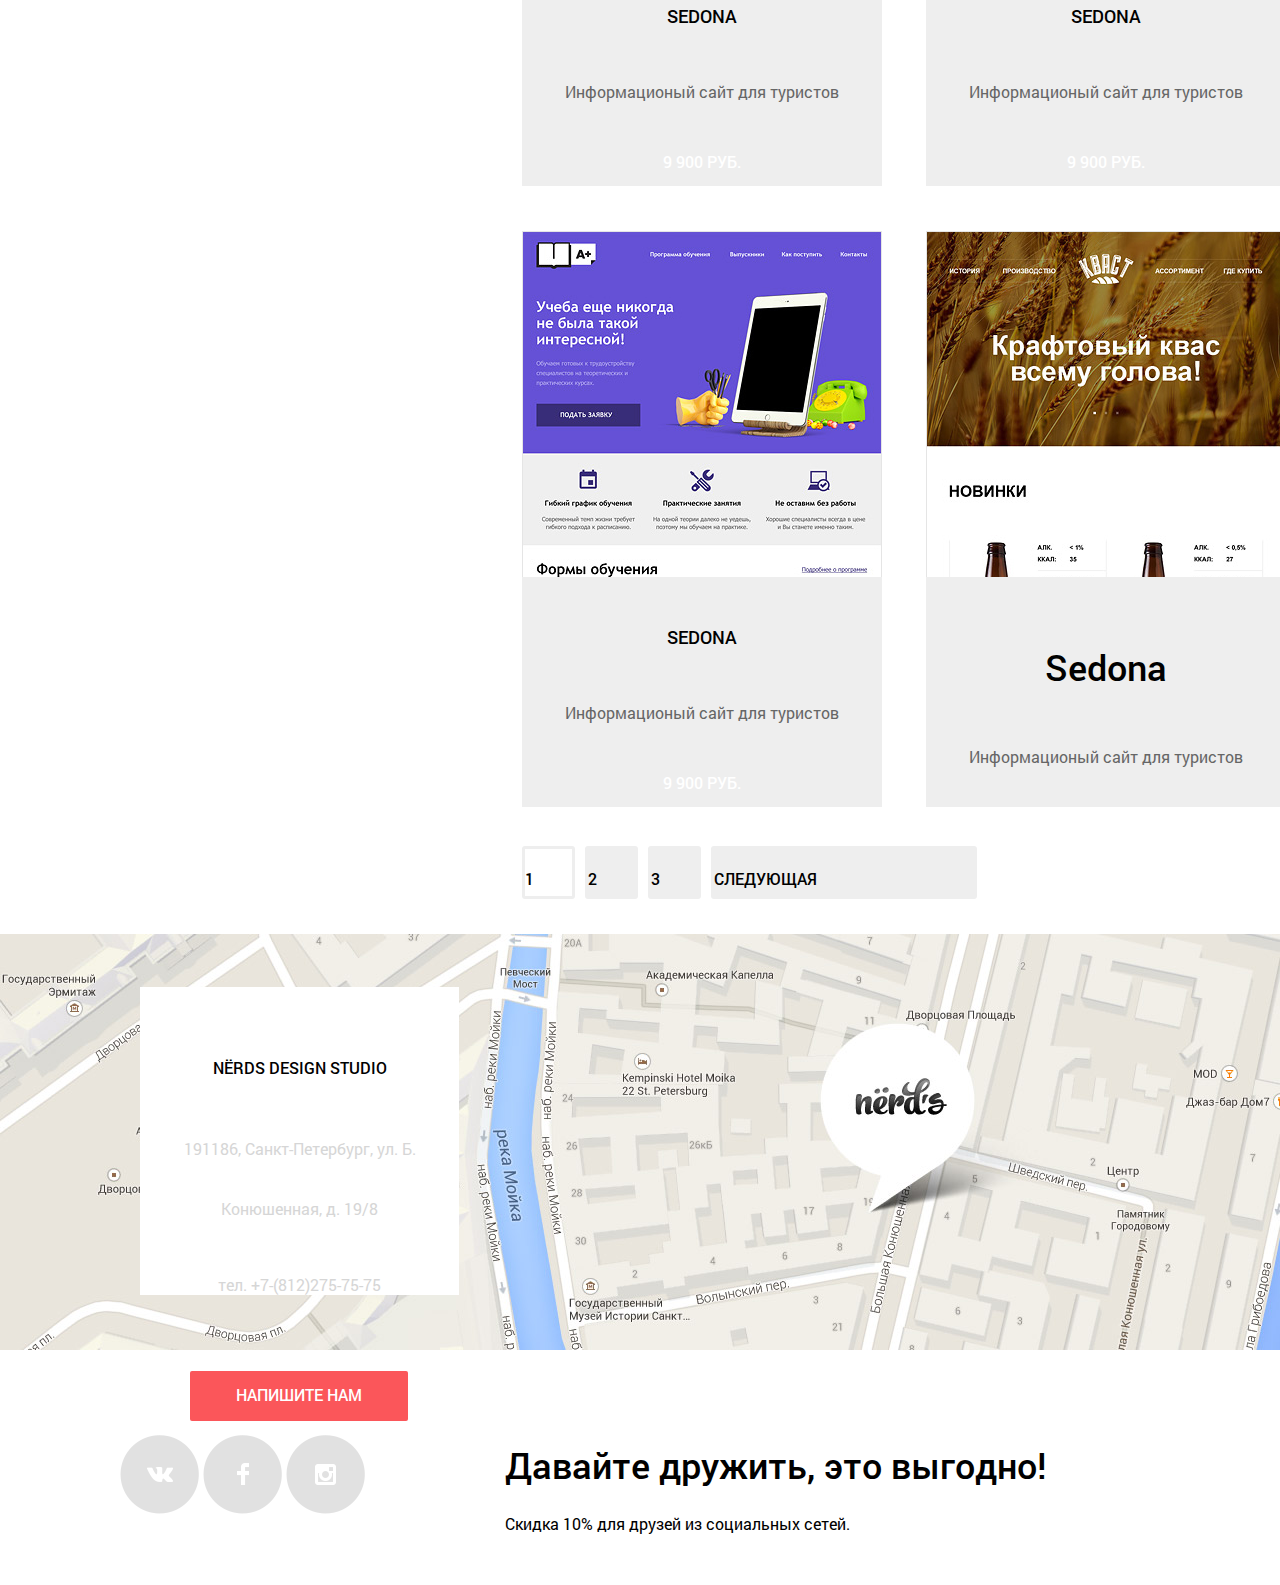
==== commit ef6af32e: "Незначительные изменения" ====
--- a/catalog.html
+++ b/catalog.html
@@ -67,7 +67,7 @@
                 </div>
                     <button type="submit" value="Показать">Показать</button>
             </form>
-            <div class="container">
+            <div class="container clearfix">
                 <div class="catalog">
                     <div class="catalog-filter">
                         <div class="catalog-flter-control">
--- a/css/style.css
+++ b/css/style.css
@@ -519,7 +519,6 @@
   margin-bottom: 40px;
 }
 
-
 h3 {
   font-family: "RobotoMedium", Arial, Helvetica, sans-serif;
   font-size: 18px;
@@ -596,6 +595,7 @@
 .description a {
   color: white;
   text-transform: uppercase;
+  line-height:3;
 }
 
 /* ОСНОВНЫЕ ЭЛЕМЕНТЫ */
@@ -694,7 +694,7 @@
 
 /* ПРОДУКТЫ */
 
-.description a,
+
 .slider .information a {
   background-color: #fb565a;
   border-radius: 2px;
@@ -788,7 +788,7 @@
 }
 
 .slider {
-  margin-top: 63px;
+  /* margin-top: 63px; */
   background-image: url(../images/slide1.png);
   background-repeat: no-repeat;
   background-position: right bottom;
@@ -1019,4 +1019,43 @@
 
 .pagination .active{
   background-color: white;
+}
+
+.control div div{
+  display: none;
+}
+
+.clearfix:after {
+  content: "";
+  display: block;
+  clear: both;
+}
+
+.container .description {
+  box-sizing: border-box;
+  padding-top: 30px;
+  text-align: center;
+  vertical-align: middle;
+  border: 0px;
+}
+
+.map a:last-child {
+  margin-left: 50px;
+  background-color: #fb565a;
+  border-radius: 2px;
+  display: block;
+  text-align:center;
+  vertical-align:middle;
+  width: 218px;
+  height: 50px;
+  position: relative;
+  top: 40px;
+}
+
+.map a:nth-child(4) {
+  margin-bottom: 0px;
+}
+
+nav a:hover {
+  border-bottom: 3px solid red;
 }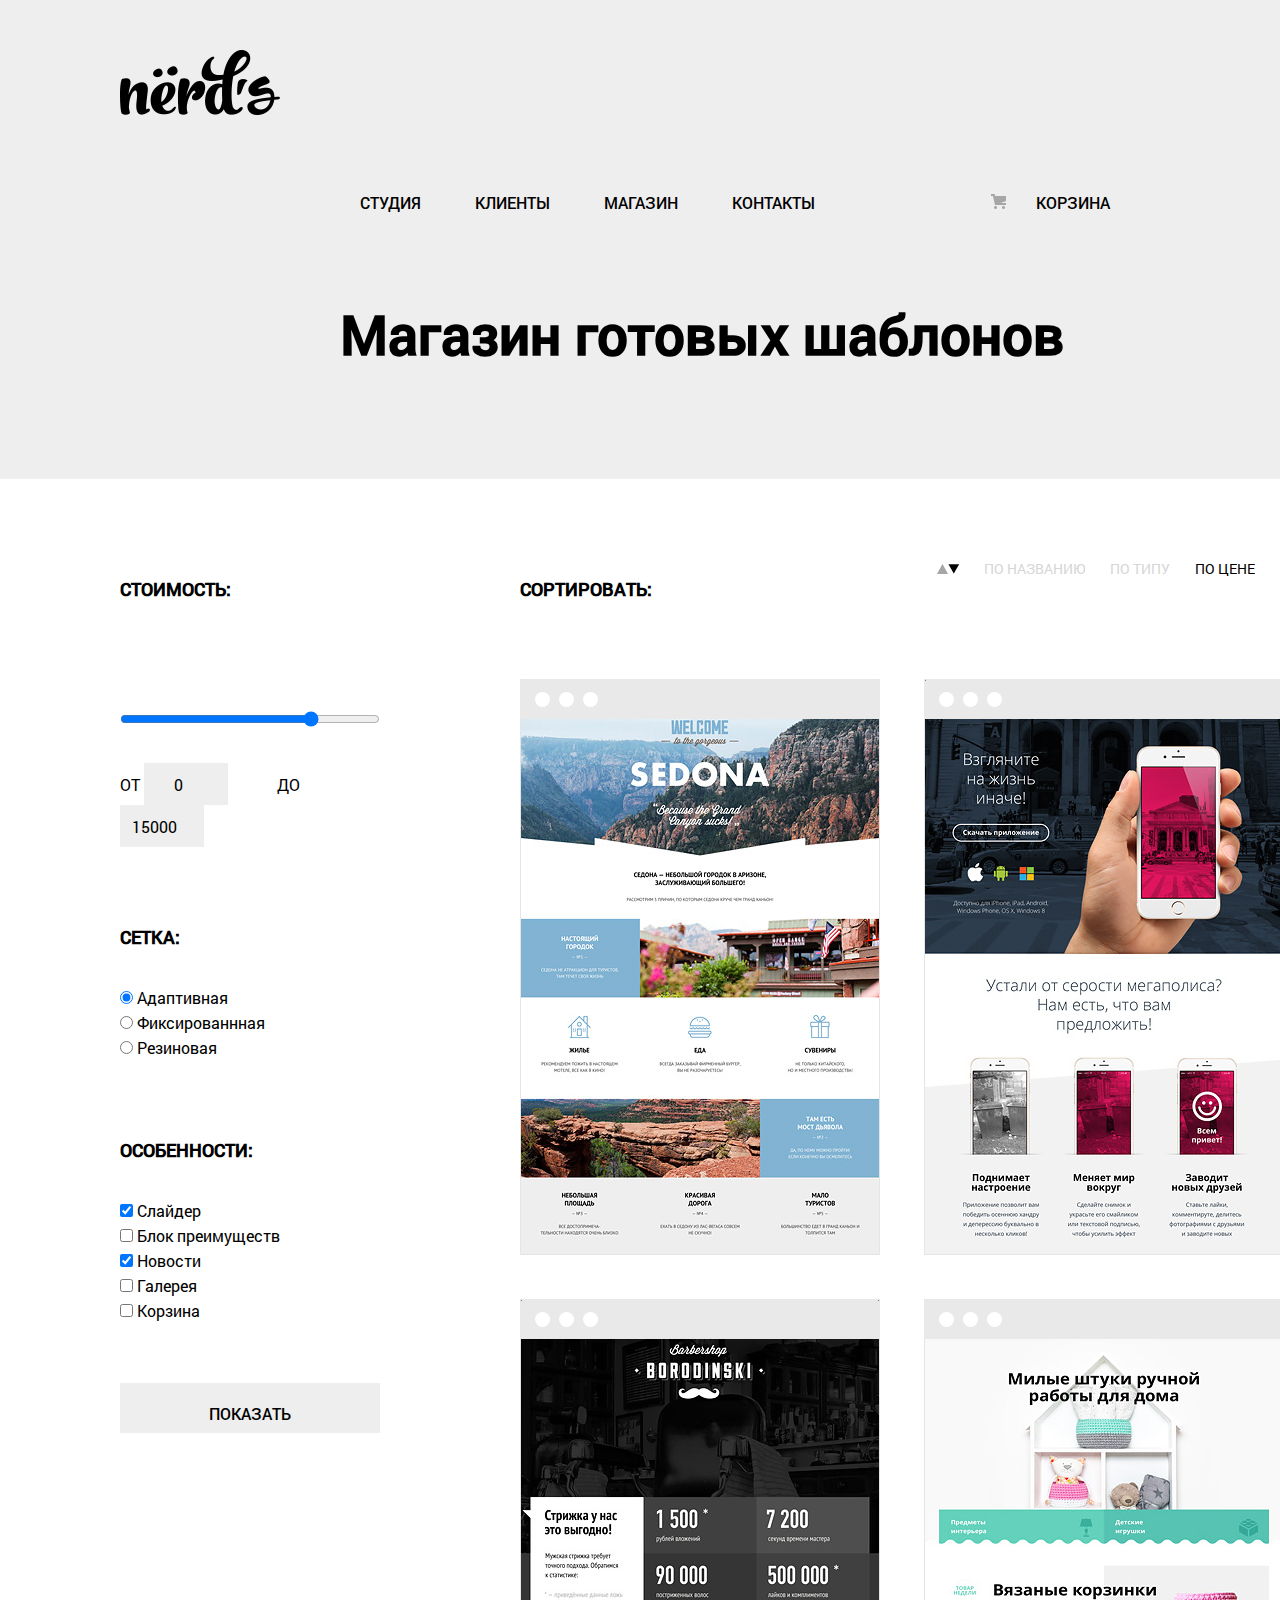
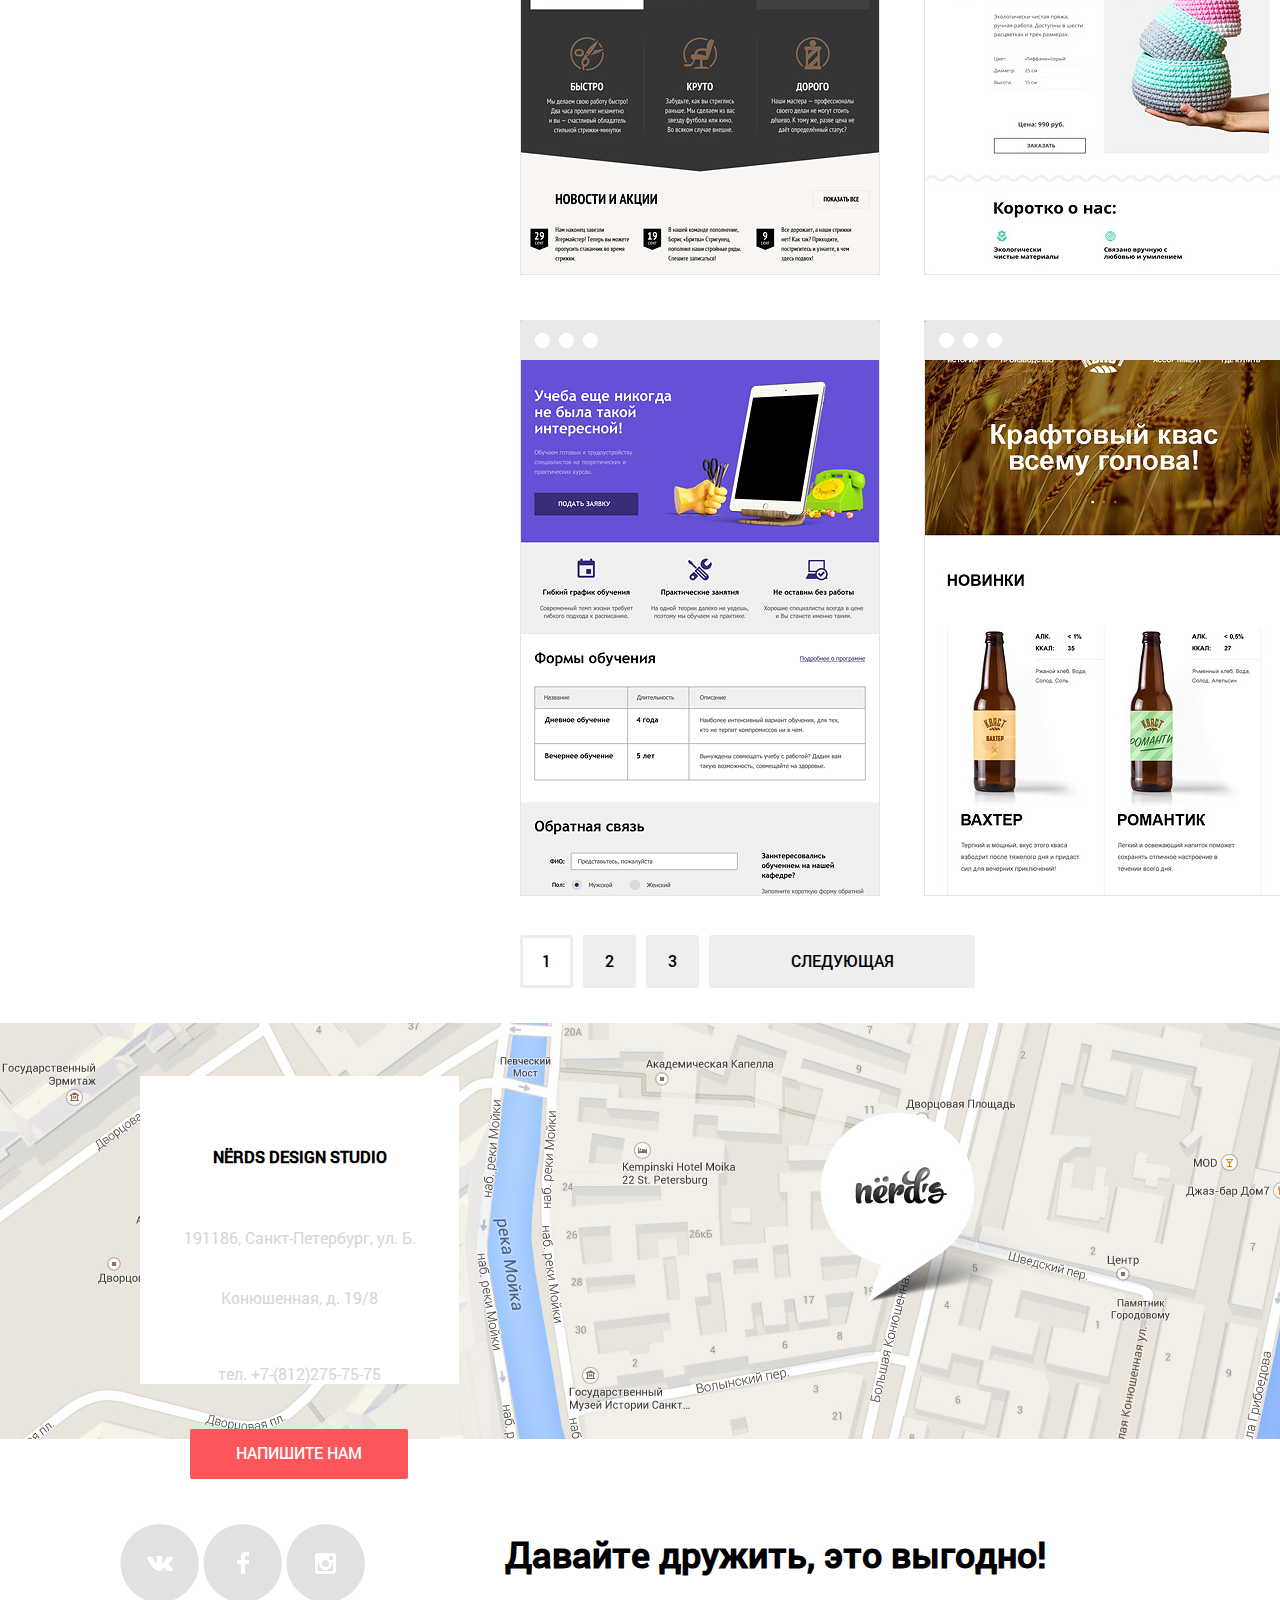
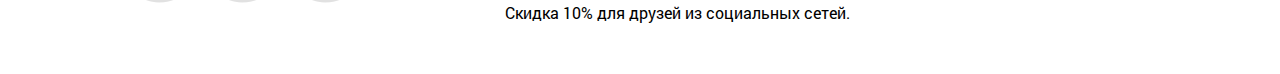
==== commit 0f37f4e2: "Готовы фильтры" ====
--- a/catalog.html
+++ b/catalog.html
@@ -42,27 +42,31 @@
                 <div class="form-group">
                     <h3>Сетка:</h3>
                     <div class="grid">
-                        <input type="radio" name="grid" id="gr-1" checked>
-                        <label for="gr-1">Адаптивная</label>
-                        <input type="radio" name="grid" id="gr-2">
-                        <label for="gr-2">Фиксированнная</label>
-                        <input type="radio" name="grid" id="gr-3">
-                        <label for="gr-3">Резиновая</label>
+                        <ul>
+                        <li><input type="radio" name="grid" id="gr-1" checked>
+                        <label for="gr-1">Адаптивная</label></li>
+                        <li><input type="radio" name="grid" id="gr-2">
+                        <label for="gr-2">Фиксированнная</label></li>
+                        <li><input type="radio" name="grid" id="gr-3">
+                        <label for="gr-3">Резиновая</label></li>
+                        </ul>
                     </div>
                 </div>
                 <div class="form-group">
                     <h3>Особенности:</h3>
                     <div class="properties">
-                        <input type="checkbox" id="c1" checked>
-                        <label for="c1">Слайдер</label>
-                        <input type="checkbox" id="c2">
-                        <label for="c2">Блок преимуществ</label>
-                        <input type="checkbox" id="c3" checked>
-                        <label for="c3">Новости</label>
-                        <input type="checkbox" id="c4">
-                        <label for="c4">Галерея</label>
-                        <input type="checkbox" id="c5">
-                        <label for="c5">Корзина</label>
+                        <ul>
+                        <li><input type="checkbox" id="c1" checked>
+                        <label for="c1">Слайдер</label></li>
+                        <li><input type="checkbox" id="c2">
+                        <label for="c2">Блок преимуществ</label></li>
+                        <li><input type="checkbox" id="c3" checked>
+                        <label for="c3">Новости</label></li>
+                        <li><input type="checkbox" id="c4">
+                        <label for="c4">Галерея</label></li>
+                        <li><input type="checkbox" id="c5">
+                        <label for="c5">Корзина</label></li>
+                        </ul>    
                     </div>
                 </div>
                     <button type="submit" value="Показать">Показать</button>
--- a/css/style.css
+++ b/css/style.css
@@ -499,14 +499,14 @@
 h1 {
   font-family: "RobotoMedium", Arial, Helvetica, sans-serif;
   font-size: 55px;
-  font-weight: 500;
+  font-weight: 600;
   line-height: calc(60px/55px);
 }
 
 h2{
   font-family: "RobotoMedium", Arial, Helvetica, sans-serif;
   font-size: 36px;
-  font-weight: 500;
+  font-weight: 600;
   line-height: calc(60px/36px);
 }
 
@@ -515,6 +515,10 @@
   margin-top: 30px;
 }
 
+.product .item h2 {
+  font-size: 24px;
+}
+
 .item p{
   margin-bottom: 40px;
 }
@@ -522,7 +526,7 @@
 h3 {
   font-family: "RobotoMedium", Arial, Helvetica, sans-serif;
   font-size: 18px;
-  font-weight: 500;
+  font-weight: 600;
   line-height: calc(60px/18px);
   text-transform: uppercase;
 }
@@ -530,7 +534,7 @@
 h4 {
   font-family: "RobotoMedium", Arial, Helvetica, sans-serif;
   font-size: 16px;
-  font-weight: 500;
+  font-weight: 600;
   line-height: calc(60px/16px);
   text-transform: uppercase;
 }
@@ -619,7 +623,7 @@
 
 .map {
   position:relative;
-  width: 1440px;
+  width: 100%;
   width: 420px;
   margin-left: -120px;
   margin-bottom: 80px;
@@ -663,10 +667,7 @@
   box-sizing: border-box;
 }
 
-form {
-  width: 260px;
-  height: 775px;
-}
+
 
  /* ТОВАР */
 
@@ -684,18 +685,11 @@
   background-color: #eeeeee;
 }
 
-.slider .item {
-  visibility: hidden;
-}
-
-.slider .active {
-  visibility: visible;
-}
-
 /* ПРОДУКТЫ */
 
 
-.slider .information a {
+.slider .information a,
+.catalog-item a {
   background-color: #fb565a;
   border-radius: 2px;
   display: block;
@@ -894,7 +888,7 @@
 
 .partners {
   box-sizing: border-box;
-  padding-left: 80px;
+  /* padding-left: 80px; */
   width: 1160px;
   height: 180px;
   margin-bottom: 80px;
@@ -903,13 +897,15 @@
 
 .partners div {
   display: inline-block;
-  width: 24%;
+  width: 200px;
   vertical-align: middle;
+  margin-left: 50px;
 }
 
 .partners div:nth-child(1) {
   margin-left: 0px;
-
+  border-right: 2px solid white;
+  margin-left: 80px;
 }
 
 .main-navigation ul{
@@ -954,7 +950,6 @@
 float: left;
 width: 260px;
 height: 775px;
-border: 1px solid black;
 margin-right: 140px;
 }
 
@@ -1048,7 +1043,7 @@
   vertical-align:middle;
   width: 218px;
   height: 50px;
-  position: relative;
+  margin-top: 25px;
   top: 40px;
 }
 
@@ -1056,6 +1051,146 @@
   margin-bottom: 0px;
 }
 
-nav a:hover {
+nav li a:hover {
   border-bottom: 3px solid red;
+}
+
+.informations li {
+  list-style-type: none;
+  position: relative;
+  padding-left: 35px;
+}
+
+.informations ul {
+  padding-left: 0px;
+}
+
+.informations li:after {
+  position: absolute;
+  content: "";
+  display: block;
+  width: 25px;
+  border-top: 2px solid #fb565a;
+  left: 0;
+  top: 12px;
+
+}
+
+header {
+  width: 100%;
+}
+
+.catalog-item .title {
+  position: absolute;
+  width: 100%;
+  height: 40px;
+  border-top-left-radius: 5px;
+  border-top-right-radius: 5px;
+  background-color: #e9e9e9;
+}
+
+.title .title-btn {
+  float: left;
+  width: 15px;
+  height: 15px;
+  border-radius: 50%;
+  background-color: white;
+  margin-right: 9px;
+  margin-top: 13px;
+}
+
+.catalog-item .title-btn:first-child {
+  margin-left: 15px;
+}
+
+.catalog-item:hover .title {
+  background-color: #4d4d4d;
+}
+
+.catalog-item .description {
+  display: none;
+}
+
+.catalog-item:hover .description {
+  display: block;
+}
+
+.catalog-item a {
+  margin-left: 80px;
+}
+
+.pagination a {
+  text-align: center;
+  line-height: 45px;
+}
+
+.catalog-items .catalog-item:last-child h2 {
+  font-size: 18px;
+}
+
+.slider .slide {
+  display: none;
+}
+
+.slider .active {
+  
+}
+
+#r1:checked ~ .slider .slide:nth-child(1) {
+  display: block;
+border: 3px solid black;
+}
+
+main form {
+  width: 260px;
+  height: 775px;
+}
+
+.form-group {
+  width: 100%;
+  margin-bottom: 60px;
+}
+
+.form-group:first-child h3 {
+  margin-top: 0px;
+  margin-bottom: 60px;
+}
+
+.form-group li{
+  list-style-type: none;
+}
+
+.form-group ul {
+  padding-left: 0px;
+}
+
+.form-group:nth-child(1) input:first-child {
+  width: 100%;
+  height: 80px;
+  background-color: #eeeeee;
+}
+
+.form-group:nth-child(1) input:nth-child(5),
+.form-group:nth-child(1) input:nth-child(3){
+  width: 80px;
+  height: 40px;
+  text-align: center;
+}
+
+.form-group:nth-child(1) label:nth-child(4) {
+  margin-left: 45px
+}
+
+form button {
+  width: 100%;
+  text-align: center;
+  background-color: #eeeeee;
+  height: 50px;
+  font-family: "RobotoMedium", Arial, Helvetica, sans-serif;
+  font-size: 16px;
+  font-weight: 500;
+  line-height: calc(60px/16px);
+  text-decoration: none;
+  text-transform: uppercase;
+  color: black;
 }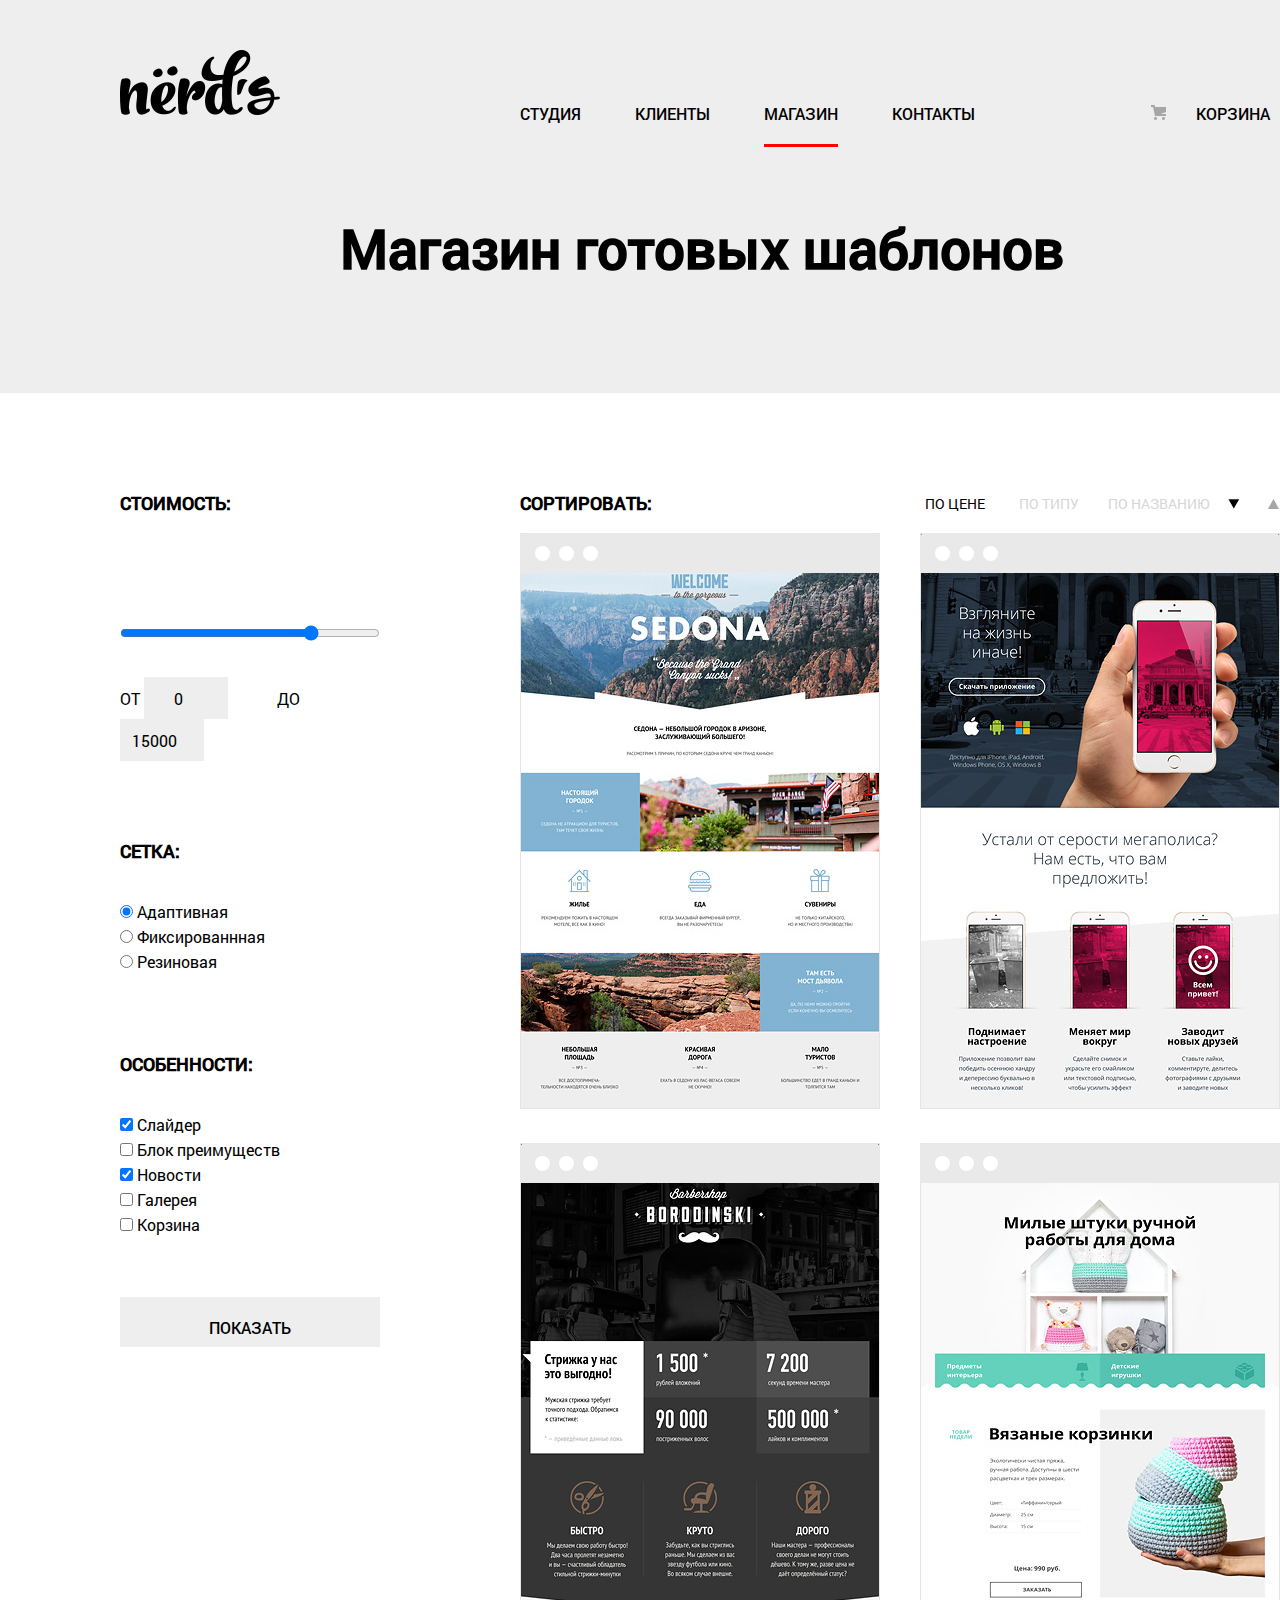
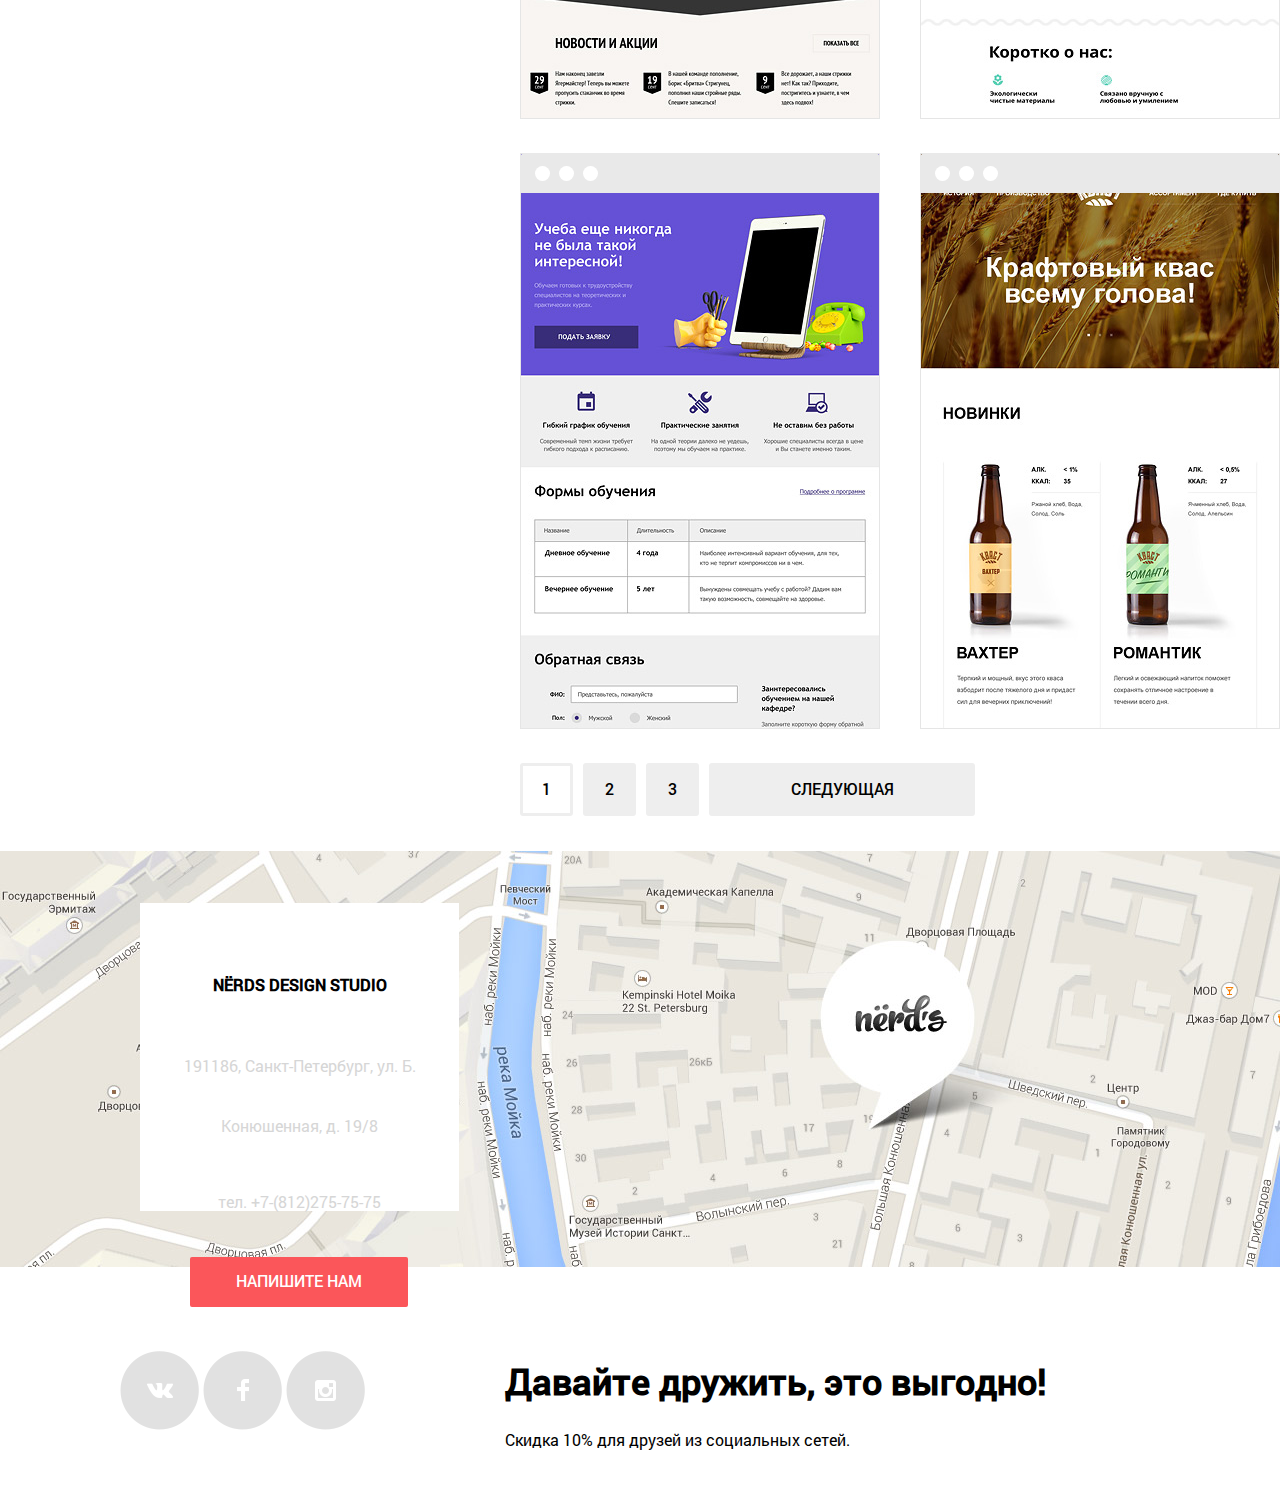
==== commit 60aa0130: "Почти хорошо" ====
--- a/catalog.html
+++ b/catalog.html
@@ -6,215 +6,221 @@
     <link rel="stylesheet" href="css/style.css">
 </head>
 <body>
-    <header class="main-header">
-        <nav class="main-navigation">
-            <figure>
-                <a href="index.html"><img src="images/logo.png" alt="Logo"/></a>
-            </figure>
-            <ul>
-                <li class="active"><a href="index.html">Студия</a></li>
-                <li><a href="">Клиенты</a></li>
-                <li><a href="catalog.html">Магазин</a></li>
-                <li><a href="">Контакты</a></li>
-                <li>
-                    <img src="images/cart-icon.png">
-                    <a href="">Корзина</a>
-                </li>
-            </ul>
-        </nav>
-        <div class="title">
-            <h1>Магазин готовых шаблонов</h1>
-        </div>
-    </header>
-    <main>
-        <div class="container">
-            <form>
-                <div class="form-group">
-                    <h3>Стоимость:</h3>
-                    <div class="warp">
-                        <input type="range" min="0" max="20000" step="1" value="15000">
-                        <label for="min">От</label>
-                        <input type="number" value="0" id="min">
-                        <label for="max">До</label>
-                        <input type="number" value="15000" id="max">
+    <div class="container clearfix">
+        <header class="main-header">
+            <nav class="main-navigation">
+                <figure>
+                    <a href="index.html"><img src="images/logo.png" alt="Logo"/></a>
+                </figure>
+                <ul>
+                    <li><a href="index.html">Студия</a></li>
+                    <li><a href="">Клиенты</a></li>
+                    <li class="active"><a href="catalog.html">Магазин</a></li>
+                    <li><a href="">Контакты</a></li>
+                    <li>
+                        <img src="images/cart-icon.png">
+                        <a href="">Корзина</a>
+                    </li>
+                </ul>
+            </nav>
+            <div class="title">
+                <h1>Магазин готовых шаблонов</h1>
+            </div>
+        </header>
+        <main>
+            <div class="container">
+                <form>
+                    <div class="form-group">
+                        <h3>Стоимость:</h3>
+                        <div class="warp">
+                            <input type="range" min="0" max="20000" step="1" value="15000">
+                            <label for="min">От</label>
+                            <input type="number" value="0" id="min">
+                            <label for="max">До</label>
+                            <input type="number" value="15000" id="max">
+                        </div>
+                    </div>
+                    <div class="form-group">
+                        <h3>Сетка:</h3>
+                        <div class="grid">
+                            <ul>
+                            <li><input type="radio" name="grid" id="gr-1" checked>
+                            <label for="gr-1">Адаптивная</label></li>
+                            <li><input type="radio" name="grid" id="gr-2">
+                            <label for="gr-2">Фиксированнная</label></li>
+                            <li><input type="radio" name="grid" id="gr-3">
+                            <label for="gr-3">Резиновая</label></li>
+                            </ul>
+                        </div>
+                    </div>
+                    <div class="form-group">
+                        <h3>Особенности:</h3>
+                        <div class="properties">
+                            <ul>
+                            <li><input type="checkbox" id="c1" checked>
+                            <label for="c1">Слайдер</label></li>
+                            <li><input type="checkbox" id="c2">
+                            <label for="c2">Блок преимуществ</label></li>
+                            <li><input type="checkbox" id="c3" checked>
+                            <label for="c3">Новости</label></li>
+                            <li><input type="checkbox" id="c4">
+                            <label for="c4">Галерея</label></li>
+                            <li><input type="checkbox" id="c5">
+                            <label for="c5">Корзина</label></li>
+                            </ul>    
+                        </div>
+                    </div>
+                        <button type="submit" value="Показать">Показать</button>
+                </form>
+                <div class="container clearfix">
+                    <div class="catalog">
+                        <div class="catalog-filter">
+                            <div class="catalog-flter-control clearfix">
+                                <div class="header">
+                                    <h3>Сортировать:</h3>
+                                </div>         
+                                <div class="control">                                
+                                    <a><button class="active">По цене</button></a>
+                                    <button>По типу</button>
+                                    <button>По названию</button>
+                                    <button class="up-down"><img src="images/icon-down-dir.png"></button>
+                                    <button class="up-down"><img src="images/icon-up-dir.png"></button>
+                                </div>
+                            </div>
+                        </div>
+                        <div class="catalog-items">
+                            <div class="catalog-item">
+                                <div class="title">
+                                    <div class="title-btn"></div>
+                                    <div class="title-btn"></div>
+                                    <div class="title-btn"></div>
+                                </div>
+                                <div class="body">
+                                    <figure>
+                                        <img src="images/img-sedona.jpg" alt="Sedona" width="" height="">
+                                    </figure>
+                                </div>
+                                <div class="description">
+                                    <h3>Sedona</h3>
+                                    <p>Информационый сайт для туристов</p>
+                                    <a href="">9 900 РУБ.</a>
+                                </div>
+                            </div>
+                            <div class="catalog-item">
+                                <div class="title">
+                                    <div class="title-btn"></div>
+                                    <div class="title-btn"></div>
+                                    <div class="title-btn"></div>
+                                </div>
+                                <div class="body">
+                                    <figure>
+                                        <img src="images/img-pink.jpg" alt="Sedona" width="" height="">
+                                    </figure>
+                                </div>
+                                <div class="description">
+                                    <h3>Sedona</h3>
+                                    <p>Информационый сайт для туристов</p>
+                                    <a href="">9 900 РУБ.</a>
+                                </div>
+                            </div>
+                            <div class="catalog-item">
+                                <div class="title">
+                                    <div class="title-btn"></div>
+                                    <div class="title-btn"></div>
+                                    <div class="title-btn"></div>
+                                </div>
+                                <div class="body">
+                                    <figure>
+                                        <img src="images/img-barbershop.jpg" alt="Sedona" width="" height="">
+                                    </figure>
+                                </div>
+                                <div class="description">
+                                    <h3>Sedona</h3>
+                                    <p>Информационый сайт для туристов</p>
+                                    <a href="">9 900 РУБ.</a>
+                                </div>
+                            </div>
+                            <div class="catalog-item">
+                                <div class="title">
+                                    <div class="title-btn"></div>
+                                    <div class="title-btn"></div>
+                                    <div class="title-btn"></div>
+                                </div>
+                                <div class="body">
+                                    <figure>
+                                        <img src="images/img-mishka.jpg" alt="Sedona" width="" height="">
+                                    </figure>
+                                </div>
+                                <div class="description">
+                                    <h3>Sedona</h3>
+                                    <p>Информационый сайт для туристов</p>
+                                    <a href="">9 900 РУБ.</a>
+                                </div>
+                            </div>
+                            <div class="catalog-item">
+                                <div class="title">
+                                    <div class="title-btn"></div>
+                                    <div class="title-btn"></div>
+                                    <div class="title-btn"></div>
+                                </div>
+                                <div class="body">
+                                    <figure>
+                                        <img src="images/img-aplus.jpg" alt="Sedona" width="" height="">
+                                    </figure>
+                                </div>
+                                <div class="description">
+                                    <h3>Sedona</h3>
+                                    <p>Информационый сайт для туристов</p>
+                                    <a href="">9 900 РУБ.</a>
+                                </div>
+                            </div>
+                            <div class="catalog-item">
+                                <div class="title">
+                                    <div class="title-btn"></div>
+                                    <div class="title-btn"></div>
+                                    <div class="title-btn"></div>
+                                </div>
+                                <div class="body">
+                                    <figure>
+                                        <img src="images/img-kvast.jpg" alt="Sedona" width="" height="">
+                                    </figure>
+                                </div>
+                                <div class="description">
+                                    <h2>Sedona</h2>
+                                    <p>Информационый сайт для туристов</p>
+                                    <a href="">9 900 РУБ.</a>
+                                </div>
+                            </div>
+                        </div>    
+                        <div class="pagination">
+                            <a href="" class="btn active">1</a><a href="" class="btn">2</a><a href="" class="btn">3</a><a href="" class="btn">Следующая</a>
+                        </div>
                     </div>
                 </div>
-                <div class="form-group">
-                    <h3>Сетка:</h3>
-                    <div class="grid">
-                        <ul>
-                        <li><input type="radio" name="grid" id="gr-1" checked>
-                        <label for="gr-1">Адаптивная</label></li>
-                        <li><input type="radio" name="grid" id="gr-2">
-                        <label for="gr-2">Фиксированнная</label></li>
-                        <li><input type="radio" name="grid" id="gr-3">
-                        <label for="gr-3">Резиновая</label></li>
-                        </ul>
-                    </div>
+                <div class="map">
+                        <img src="images/map_&_marker.jpg"></img>
+                        <div class="container">
+                            <div class="description">
+                                <h4>NЁRDS DESIGN STUDIO</h4>
+                                <p>191186, Санкт-Петербург, ул. Б. Конюшенная, д. 19/8</p>
+                                <a href="tel:78122757575"><p>тел. +7-(812)275-75-75</p></a>
+                                <a class="btn" href="mailto:nerds@gmail.com">Напишите нам</a>
+                            </div>
+                        </div>
+                    </div>
+                    </div>
+                </main>
+            </body>
+            <footer>
+                <div class="social">
+                    <div class="vk"><a href=""><img src="images/vk-icon.png" alt="Презентации" width="" height=""></a></div>
+                    <div class="fb"><a href=""><img src="images/fb-icon.png" alt="Презентации" width="" height=""></a></div>
+                    <div class="inst"><a href=""><img src="images/insta-icon.png" alt="Презентации" width="" height=""></a></div>
                 </div>
-                <div class="form-group">
-                    <h3>Особенности:</h3>
-                    <div class="properties">
-                        <ul>
-                        <li><input type="checkbox" id="c1" checked>
-                        <label for="c1">Слайдер</label></li>
-                        <li><input type="checkbox" id="c2">
-                        <label for="c2">Блок преимуществ</label></li>
-                        <li><input type="checkbox" id="c3" checked>
-                        <label for="c3">Новости</label></li>
-                        <li><input type="checkbox" id="c4">
-                        <label for="c4">Галерея</label></li>
-                        <li><input type="checkbox" id="c5">
-                        <label for="c5">Корзина</label></li>
-                        </ul>    
-                    </div>
+                <div class="text">
+                    <h2>Давайте дружить, это выгодно!</h2>
+                    <p>Скидка 10% для друзей из социальных сетей.</p>
                 </div>
-                    <button type="submit" value="Показать">Показать</button>
-            </form>
-            <div class="container clearfix">
-                <div class="catalog">
-                    <div class="catalog-filter">
-                        <div class="catalog-flter-control">
-                            <h3>Сортировать:</h3>                                         
-                            <button class="active">По цене</button>
-                            <button>По типу</button>
-                            <button>По названию</button>
-                            <button class="up-down"><img src="images/icon-down-dir.png"></button>
-                            <button class="up-down"><img src="images/icon-up-dir.png"></button>
-                        </div>
-                    </div>
-                    <div class="catalog-items">
-                        <div class="catalog-item">
-                            <div class="title">
-                                <div class="title-btn"></div>
-                                <div class="title-btn"></div>
-                                <div class="title-btn"></div>
-                            </div>
-                            <div class="body">
-                                <figure>
-                                    <img src="images/img-sedona.jpg" alt="Sedona" width="" height="">
-                                </figure>
-                            </div>
-                            <div class="description">
-                                <h3>Sedona</h3>
-                                <p>Информационый сайт для туристов</p>
-                                <a href="">9 900 РУБ.</a>
-                            </div>
-                        </div>
-                        <div class="catalog-item">
-                            <div class="title">
-                                <div class="title-btn"></div>
-                                <div class="title-btn"></div>
-                                <div class="title-btn"></div>
-                            </div>
-                            <div class="body">
-                                <figure>
-                                    <img src="images/img-pink.jpg" alt="Sedona" width="" height="">
-                                </figure>
-                            </div>
-                            <div class="description">
-                                <h3>Sedona</h3>
-                                <p>Информационый сайт для туристов</p>
-                                <a href="">9 900 РУБ.</a>
-                            </div>
-                        </div>
-                        <div class="catalog-item">
-                            <div class="title">
-                                <div class="title-btn"></div>
-                                <div class="title-btn"></div>
-                                <div class="title-btn"></div>
-                            </div>
-                            <div class="body">
-                                <figure>
-                                    <img src="images/img-barbershop.jpg" alt="Sedona" width="" height="">
-                                </figure>
-                            </div>
-                            <div class="description">
-                                <h3>Sedona</h3>
-                                <p>Информационый сайт для туристов</p>
-                                <a href="">9 900 РУБ.</a>
-                            </div>
-                        </div>
-                        <div class="catalog-item">
-                            <div class="title">
-                                <div class="title-btn"></div>
-                                <div class="title-btn"></div>
-                                <div class="title-btn"></div>
-                            </div>
-                            <div class="body">
-                                <figure>
-                                    <img src="images/img-mishka.jpg" alt="Sedona" width="" height="">
-                                </figure>
-                            </div>
-                            <div class="description">
-                                <h3>Sedona</h3>
-                                <p>Информационый сайт для туристов</p>
-                                <a href="">9 900 РУБ.</a>
-                            </div>
-                        </div>
-                        <div class="catalog-item">
-                            <div class="title">
-                                <div class="title-btn"></div>
-                                <div class="title-btn"></div>
-                                <div class="title-btn"></div>
-                            </div>
-                            <div class="body">
-                                <figure>
-                                    <img src="images/img-aplus.jpg" alt="Sedona" width="" height="">
-                                </figure>
-                            </div>
-                            <div class="description">
-                                <h3>Sedona</h3>
-                                <p>Информационый сайт для туристов</p>
-                                <a href="">9 900 РУБ.</a>
-                            </div>
-                        </div>
-                        <div class="catalog-item">
-                            <div class="title">
-                                <div class="title-btn"></div>
-                                <div class="title-btn"></div>
-                                <div class="title-btn"></div>
-                            </div>
-                            <div class="body">
-                                <figure>
-                                    <img src="images/img-kvast.jpg" alt="Sedona" width="" height="">
-                                </figure>
-                            </div>
-                            <div class="description">
-                                <h2>Sedona</h2>
-                                <p>Информационый сайт для туристов</p>
-                                <a href="">9 900 РУБ.</a>
-                            </div>
-                        </div>
-                    </div>    
-                    <div class="pagination">
-                        <a href="" class="btn active">1</a><a href="" class="btn">2</a><a href="" class="btn">3</a><a href="" class="btn">Следующая</a>
-                    </div>
-                </div>
-            </div>
-            <div class="map">
-                    <img src="images/map_&_marker.jpg"></img>
-                    <div class="container">
-                        <div class="description">
-                            <h4>NЁRDS DESIGN STUDIO</h4>
-                            <p>191186, Санкт-Петербург, ул. Б. Конюшенная, д. 19/8</p>
-                            <a href="tel:78122757575"><p>тел. +7-(812)275-75-75</p></a>
-                            <a class="btn" href="mailto:nerds@gmail.com">Напишите нам</a>
-                        </div>
-                    </div>
-                </div>
-                </div>
-            </main>
-        </body>
-        <footer>
-            <div class="social">
-                <div class="vk"><a href=""><img src="images/vk-icon.png" alt="Презентации" width="" height=""></a></div>
-                <div class="fb"><a href=""><img src="images/fb-icon.png" alt="Презентации" width="" height=""></a></div>
-                <div class="inst"><a href=""><img src="images/insta-icon.png" alt="Презентации" width="" height=""></a></div>
-            </div>
-            <div class="text">
-                <h2>Давайте дружить, это выгодно!</h2>
-                <p>Скидка 10% для друзей из социальных сетей.</p>
-            </div>
-        </footer>
+            </footer>
+    </div>
         </html>--- a/css/style.css
+++ b/css/style.css
@@ -629,11 +629,11 @@
   margin-bottom: 80px;
 }
 
-.clearfix::after {
+/* .clearfix::after {
   content: "";
   display: table;
   clear: both;
-}
+} */
 
 .map .description {
   position: absolute;
@@ -655,7 +655,7 @@
 }
 
 main {
-  width: 1440px;
+  width: 100%;
   background-color: white;
   box-sizing: border-box;
   padding-top: 80px;
@@ -672,9 +672,11 @@
  /* ТОВАР */
 
   .catalog-items {
-  position:relative;
-  width: 820px;
-  /* height: 1920px; */
+    display: flex;
+    justify-content: space-between;
+    flex-wrap: wrap;
+  width: 760px;
+  height: 1830px;
  }
 
  /* ТОВАР-СКРЫТЫЙ КОНТЕНТ */
@@ -702,20 +704,8 @@
 }
 
 .information {
-  width: 380px;
+  width: 560px;
   height: 270px;
-}
-
-.product .item {
-  width: 300px;
-  height: 350px;
-  float: left;
-  margin-right: 100px;
-  /* padding-right: 100px; */
-}
-
-.product .item:last-child {
-  margin-right: 0px;
 }
 
 .product{
@@ -751,8 +741,9 @@
 
 .catalog-item {
   display: inline-block;
-  margin-bottom: 40px;
-  margin-right: 40px;
+  align-content: space-between;
+  /* margin-bottom: 40px;
+  margin-right: 40px; */
   position:relative;
 }
 .catalog-item .description {
@@ -782,13 +773,35 @@
 }
 
 .slider {
-  /* margin-top: 63px; */
+ position: relativ;
+border: 1px solid rgba(0, 120, 201, 0);
+  height: 490px;
+  width: 1160px;
+  /* border: 1px solid black; */
+}
+
+.slide1 {
   background-image: url(../images/slide1.png);
   background-repeat: no-repeat;
   background-position: right bottom;
-  height: 431px;
-  width: 1160px;
-  /* border: 1px solid black; */
+  height: 412px;
+  margin-top: 80px;
+}
+
+.slide2 {
+  background-image: url(../images/slide2.png);
+  background-repeat: no-repeat;
+  background-position: right bottom;
+  height: 412px;
+  margin-top: 80px;
+}
+
+.slide3 {
+  background-image: url(../images/slide3.png);
+  background-repeat: no-repeat;
+  background-position: right bottom;
+  height: 412px;
+  margin-top: 80px;
 }
 
 .item .information {
@@ -797,17 +810,30 @@
   width: 560px;
 }
 
-.control {
-  width: 122px;
-  height: 54px;
+.slider input:nth-child(1) {
   position: absolute;
   text-align: center;
   display: inline-block;
+  left: 655px;
+  top: 431px;
+}
+
+.slider input:nth-child(2) {
+  position: absolute;
+  text-align: center;
+  display: inline-block;
   left: 675px;
   top: 431px;
-
-}
-.control div{
+}
+
+.slider input:nth-child(3) {
+  position: absolute;
+  text-align: center;
+  display: inline-block;
+  left: 695px;
+  top: 431px;
+}
+.slider form {
   display: inline-block;
   width: 18px;
   height: 18px;
@@ -816,12 +842,6 @@
   margin: 9px;
 }
 
-/* .control .active{
-  border: 3px solid #494848;
-  width: 12px;
-  height: 12px;
-} */
-
 .main-navigation .item {
   margin-top: 100px;
   border: 1px solid rgba(159, 9, 9, 0);
@@ -839,13 +859,13 @@
 }
 
 .future .informations {
-  float: left;
+  /* float: left; */
   width: 660px;
   height: 530px;
 }
 
 .future .statistic{
-  float: right;
+  /* float: right; */
   width: 360px;
   height: 530px;
   text-align: right;
@@ -888,24 +908,28 @@
 
 .partners {
   box-sizing: border-box;
-  /* padding-left: 80px; */
+  /* padding-top: 80px; */
   width: 1160px;
   height: 180px;
   margin-bottom: 80px;
   border-bottom: 2px solid #eeeeee;
+  display: flex;
+  justify-content: space-around;
+  align-items: center;
+
 }
 
 .partners div {
   display: inline-block;
   width: 200px;
   vertical-align: middle;
-  margin-left: 50px;
+  /* margin-left: 50px; */
 }
 
 .partners div:nth-child(1) {
   margin-left: 0px;
   border-right: 2px solid white;
-  margin-left: 80px;
+  /* margin-left: 80px; */
 }
 
 .main-navigation ul{
@@ -962,7 +986,7 @@
   width: 760px;
 }
 
-.catalog button {
+.catalog-items button {
   height: auto;
   width: auto;
   padding: 0px;
@@ -994,7 +1018,7 @@
 }
 
 .pagination {
-  margin: 35px 0px 35px 0px;
+  margin: 0px 0px 35px 0px;
 }
 
 .pagination a{
@@ -1019,12 +1043,12 @@
 .control div div{
   display: none;
 }
-
+/* 
 .clearfix:after {
   content: "";
   display: block;
   clear: both;
-}
+} */
 
 .container .description {
   box-sizing: border-box;
@@ -1130,10 +1154,6 @@
 
 .slider .slide {
   display: none;
-}
-
-.slider .active {
-  
 }
 
 #r1:checked ~ .slider .slide:nth-child(1) {
@@ -1193,4 +1213,164 @@
   text-decoration: none;
   text-transform: uppercase;
   color: black;
+}
+
+.product .flex-container {
+  flex-direction: row;
+  justify-content: space-between;
+}
+
+#r1:checked ~ .slides .slide1 {
+  display: block;
+}
+
+#r1:checked ~ .slider {
+  background-image: url(../images/slide1.png);
+}
+
+
+#r2:checked ~ .slides .slide2 {
+  display: block;
+}
+
+#r2:checked ~ .slider {
+  background-image: url(../images/slide2.jpg);
+}
+
+#r3:checked ~ .slides .slide3 {
+  display: block;
+}
+
+#r3:checked ~ .slider {
+  background-image: url(../images/slide3.jpg);
+}
+
+nav .active {
+  border-bottom: 3px solid red;
+}
+
+slider input[type=radio] {
+  display: none;
+}
+
+.slider input {
+  display: none;
+  visibility: hidden;
+}
+
+.slider label:nth-child(1):after {
+  position: absolute;
+  content: "";
+  display: block;
+  width: 18px;
+  height: 18px;
+  border-radius: 50%;
+  top: 440px;
+  left: 753px;
+  background-color: white;
+  z-index: 1;
+}
+
+.slider label:nth-child(2):after {
+  position: absolute;
+  content: "";
+  display: block;
+  width: 18px;
+  height: 18px;
+  border-radius: 50%;
+  top: 440px;
+  left: 787px;
+  background-color: white;
+  z-index: 1;
+}
+
+.slider label:nth-child(3):after {
+  position: absolute;
+  content: "";
+  display: block;
+  width: 18px;
+  height: 18px;
+  border-radius: 50%;
+  top: 440px;
+  left: 823px;
+  background-color: white;
+  z-index: 1;
+}
+
+body .container {
+  width: 1440px;
+  margin: 0 auto;
+}
+
+.slider input:checked + label:before {
+  position: absolute;
+  content: "";
+  display: block;
+  width: 6px;
+  height: 6px;
+  border-radius: 50%;
+  border: 2px solid gray;
+  top: 0;
+}
+
+.product {
+  display: flex;
+  justify-content: space-between;
+}
+
+main .future {
+  display: flex;
+  justify-content: space-between;
+}
+
+.catalog-flter-control button {
+  height: 28px;
+  width: 90px;
+  display: inline-block;
+}
+
+.catalog-flter-control .header {
+  display: inline-block;
+  float: left;
+}
+
+.catalog-flter-control .control {
+  display: inline-block;
+  float: right;
+  width: 370px;
+}
+
+.catalog-flter-control button:nth-child(4),
+.catalog-flter-control button:nth-child(5) {
+  height: 28px;
+  width: 18px;
+  display: inline-block;
+}
+
+.catalog-flter-control button:nth-child(3) {
+  height: 28px;
+  width: 120px;
+  display: inline-block;
+}
+
+.catalog-flter-control button {
+  /* float: right; */
+}
+
+.slider h2 {
+  color: rgba(0, 120, 201, 0);
+  font-size: 10px; 
+  margin: 0;
+}
+
+.slider p {
+  margin-bottom: 0;
+}
+
+.partners_logo {
+  opacity: 0.2;
+}
+
+.partners_logo:hover {
+  opacity: 1;
 }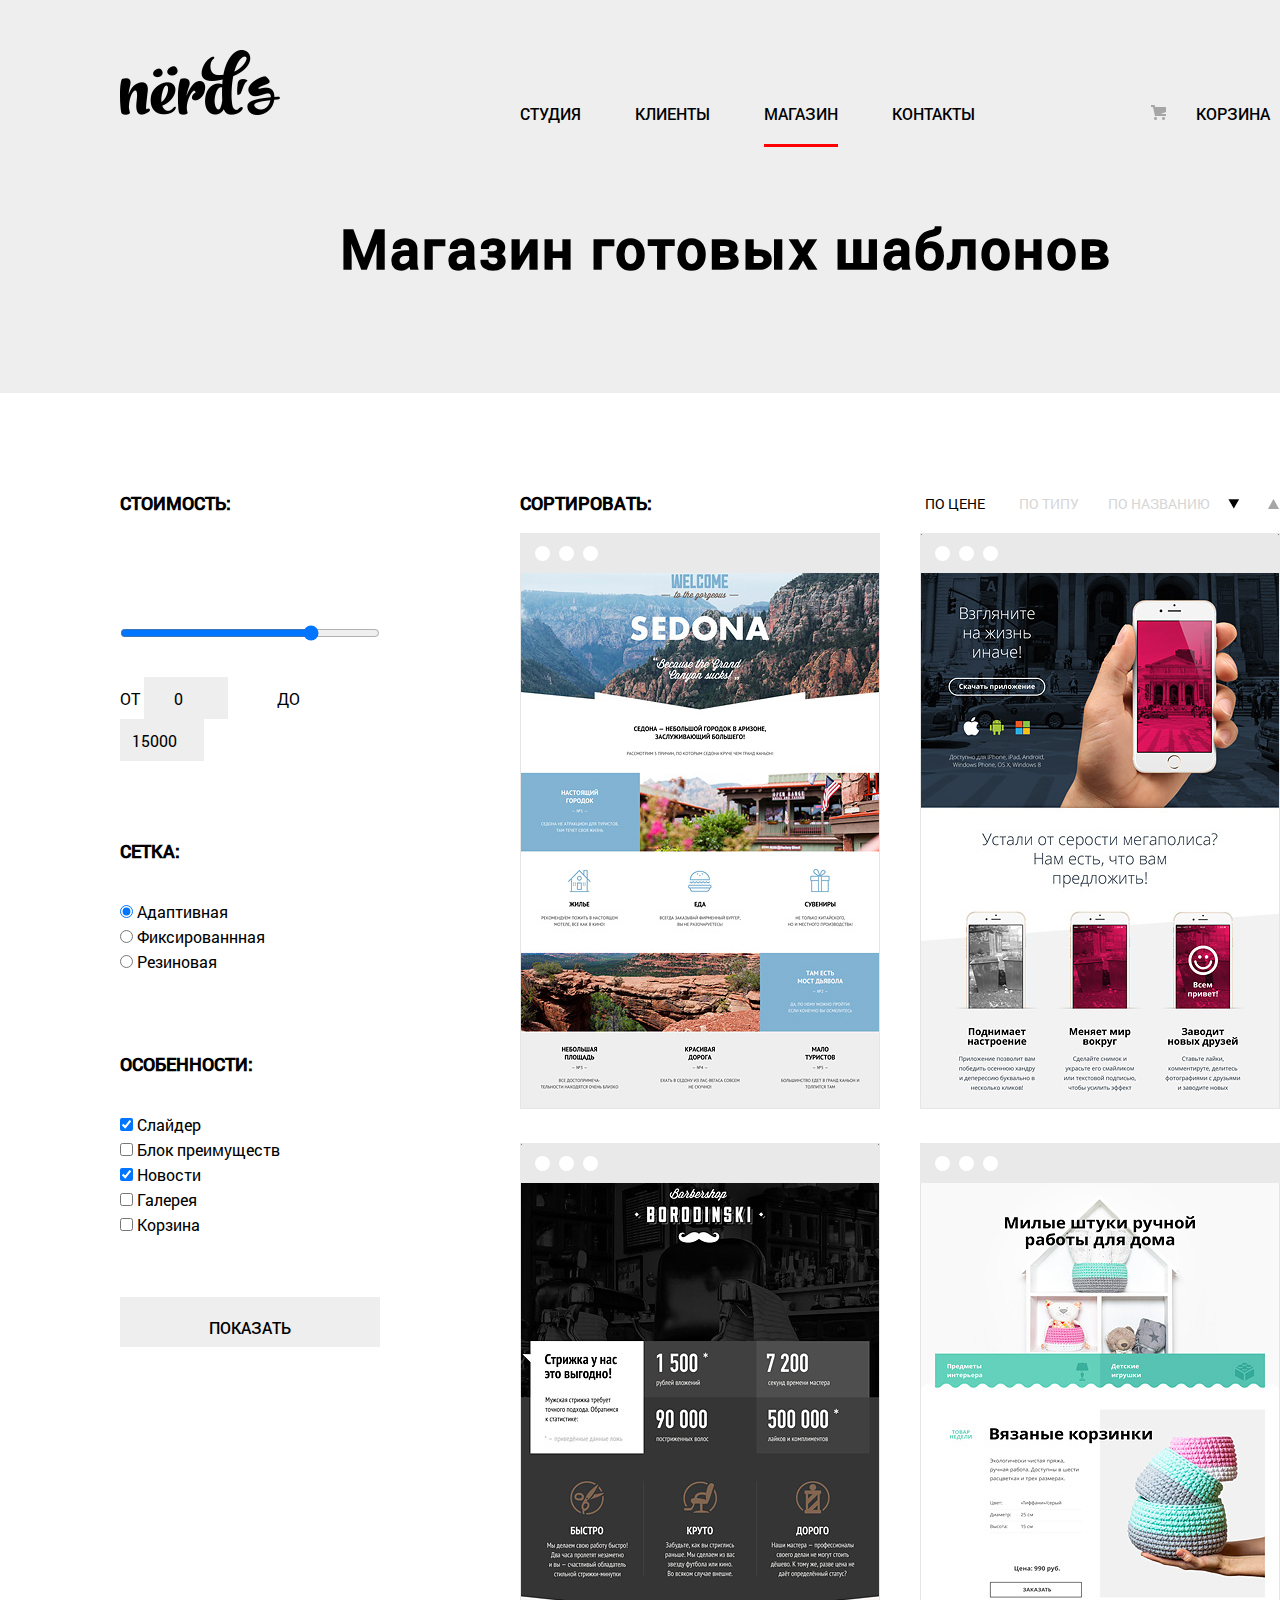
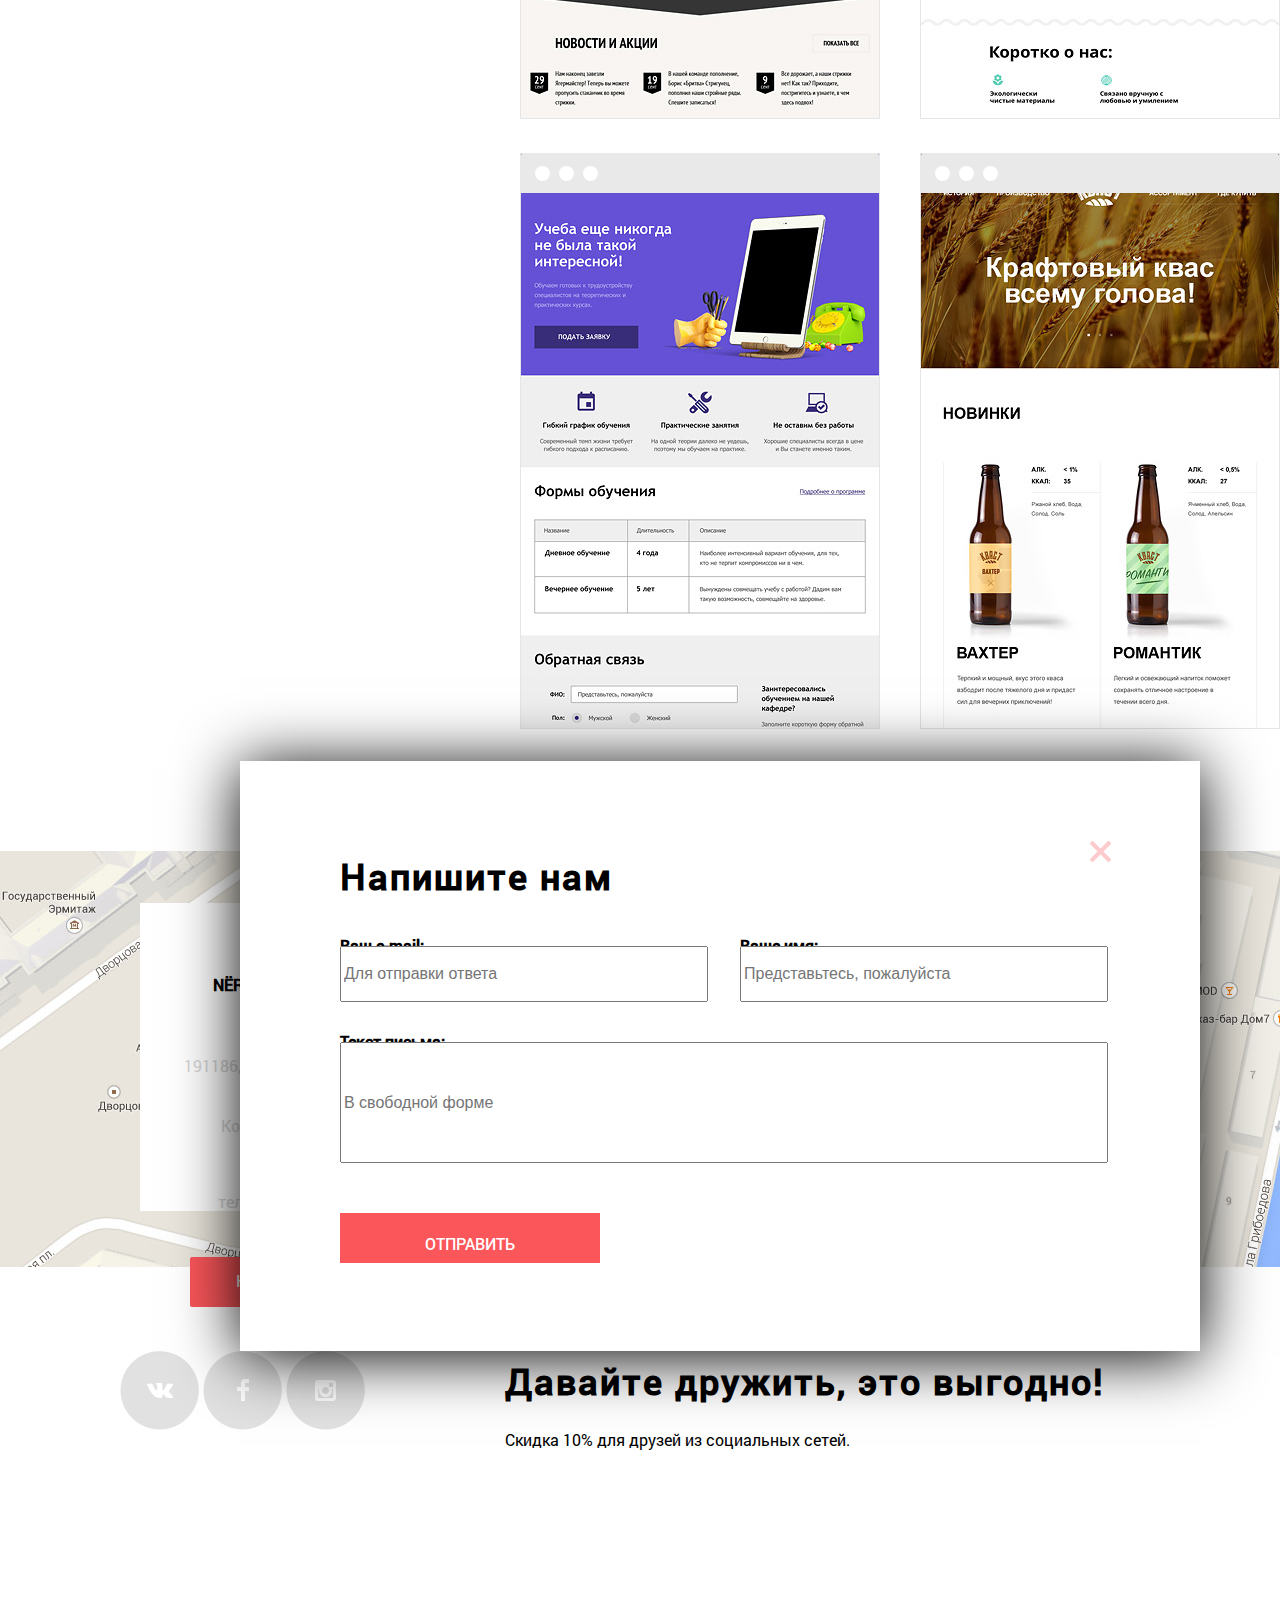
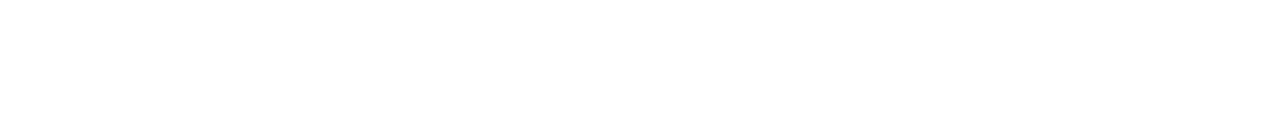
==== commit edc6a5d4: "Добавил модальное окно" ====
--- a/catalog.html
+++ b/catalog.html
@@ -207,6 +207,23 @@
                                 <a class="btn" href="mailto:nerds@gmail.com">Напишите нам</a>
                             </div>
                         </div>
+                        <div class="modal_window clearfixx">
+                            <h2>Напишите нам</h2>
+                            <div class="close"></div>
+                            <form>
+                                <div class="input_name">
+                                    <label for="press_name"><p>Ваше имя:</p></label>
+                                    <input type="text" id="press_name" placeholder="Представьтесь, пожалуйста" required>
+                                </div>
+                                <div class="input_email">
+                                    <label for="press_email"><p>Ваш e-mail:</p></label>
+                                    <input type="text" id="press_email" placeholder="Для отправки ответа" required>
+                                </div>
+                                <label for="press_letter"><p>Текст письма:</p></label>
+                                <input type="text" id="press_letter" placeholder="В свободной форме" required>
+                                <button type="submit">Отправить</button>
+                            </form>
+                        </div>
                     </div>
                     </div>
                 </main>
--- a/css/style.css
+++ b/css/style.css
@@ -501,6 +501,7 @@
   font-size: 55px;
   font-weight: 600;
   line-height: calc(60px/55px);
+  letter-spacing: 2px;
 }
 
 h2{
@@ -508,15 +509,18 @@
   font-size: 36px;
   font-weight: 600;
   line-height: calc(60px/36px);
+  letter-spacing: 2px;
 }
 
 .item h2{
   text-transform: uppercase;
   margin-top: 30px;
+  letter-spacing: 2px;
 }
 
 .product .item h2 {
   font-size: 24px;
+  letter-spacing: 2px;
 }
 
 .item p{
@@ -629,11 +633,11 @@
   margin-bottom: 80px;
 }
 
-/* .clearfix::after {
+.clearfixx::after {
   content: "";
   display: table;
   clear: both;
-} */
+}
 
 .map .description {
   position: absolute;
@@ -1043,12 +1047,12 @@
 .control div div{
   display: none;
 }
-/* 
-.clearfix:after {
+
+.clearfixx:after {
   content: "";
   display: block;
   clear: both;
-} */
+}
 
 .container .description {
   box-sizing: border-box;
@@ -1373,4 +1377,92 @@
 
 .partners_logo:hover {
   opacity: 1;
+}
+
+.map {
+  position: relativ;
+}
+.modal_window {
+  position: absolute;
+  height: 590px;
+  width: 960px;
+  background-color: white;
+  box-shadow: 0 5px 60px black;
+  padding: 85px 100px 85px 100px;
+  box-sizing: border-box;
+  bottom:0;
+  left:240px;
+  margin-bottom: -80px;
+}
+
+.close {
+  height: 21px;
+  width: 21px;
+  background-image: url(../images/close-cross.jpg);
+}
+
+.modal_window p{
+  font-family: "RobotoMedium", Arial, Helvetica, sans-serif;
+  font-weight: 800;
+  font-size: 16px;
+  margin: 0px;
+  line-height: 0px;
+}
+
+.modal_window input:nth-child(2) {
+  height: 50px;
+  width: 360px;
+}
+
+.modal_window input:nth-child(4) {
+margin-bottom: 50px;
+
+}
+.modal_window input {
+  height: 115px;
+  width: 760px;
+}
+.modal_window .input_name,
+.modal_window .input_email {
+  width: 360px;
+  /* height: 76px; */
+  display: inline-block;
+  float: right;
+}
+
+.modal_window form {
+  margin: 0;
+  width: 760px;
+}
+
+.modal_window h2 {
+  margin-top: 0px;
+  margin-bottom: 40px;
+}
+
+.input_name{
+  margin-left: 40px;
+}
+
+.input_email {
+  margin-bottom: 35px;
+}
+
+.modal_window .close {
+  position: absolute;
+  top:80px;
+  left: 850px;
+}
+
+.input_email {
+  margin-bottom: 40px;
+}
+
+.modal_window button {
+  background-color: #fb565a;
+  color: white;
+  width: 260px;
+}
+
+.modal_window input{
 }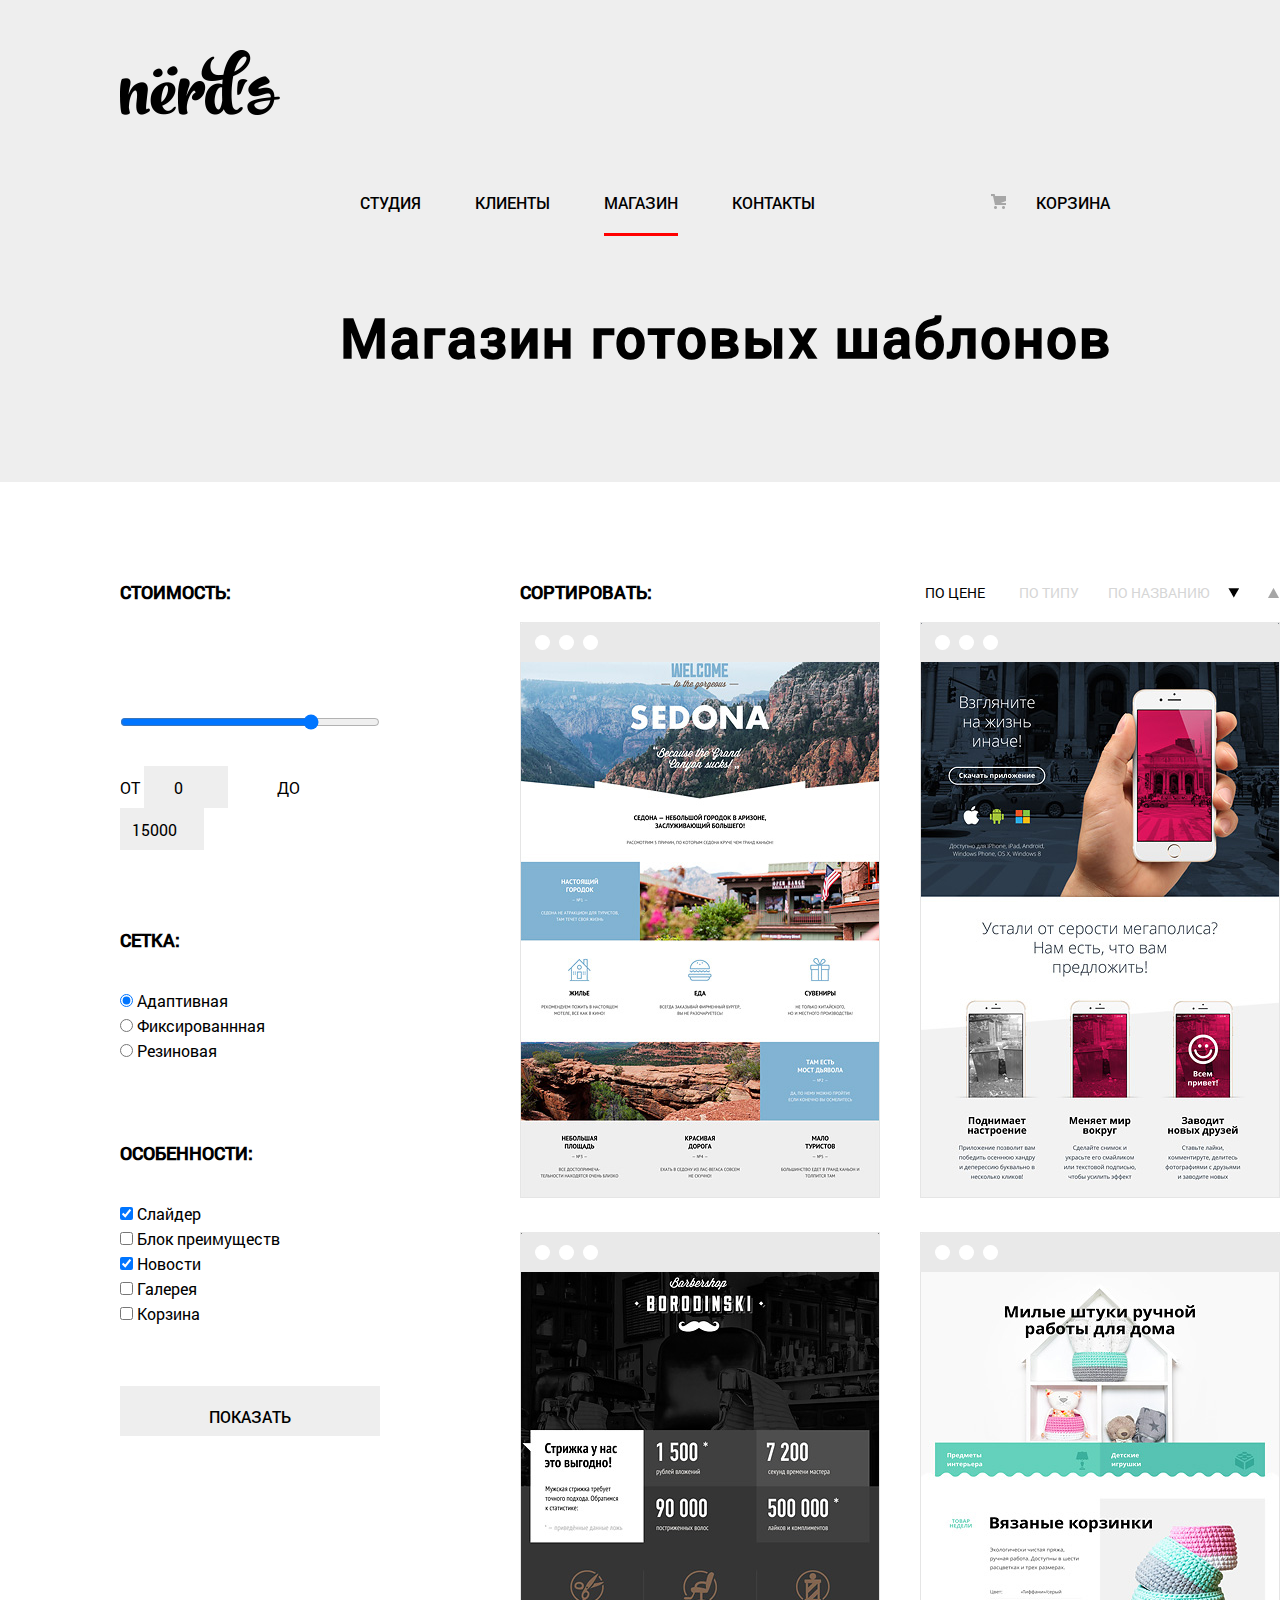
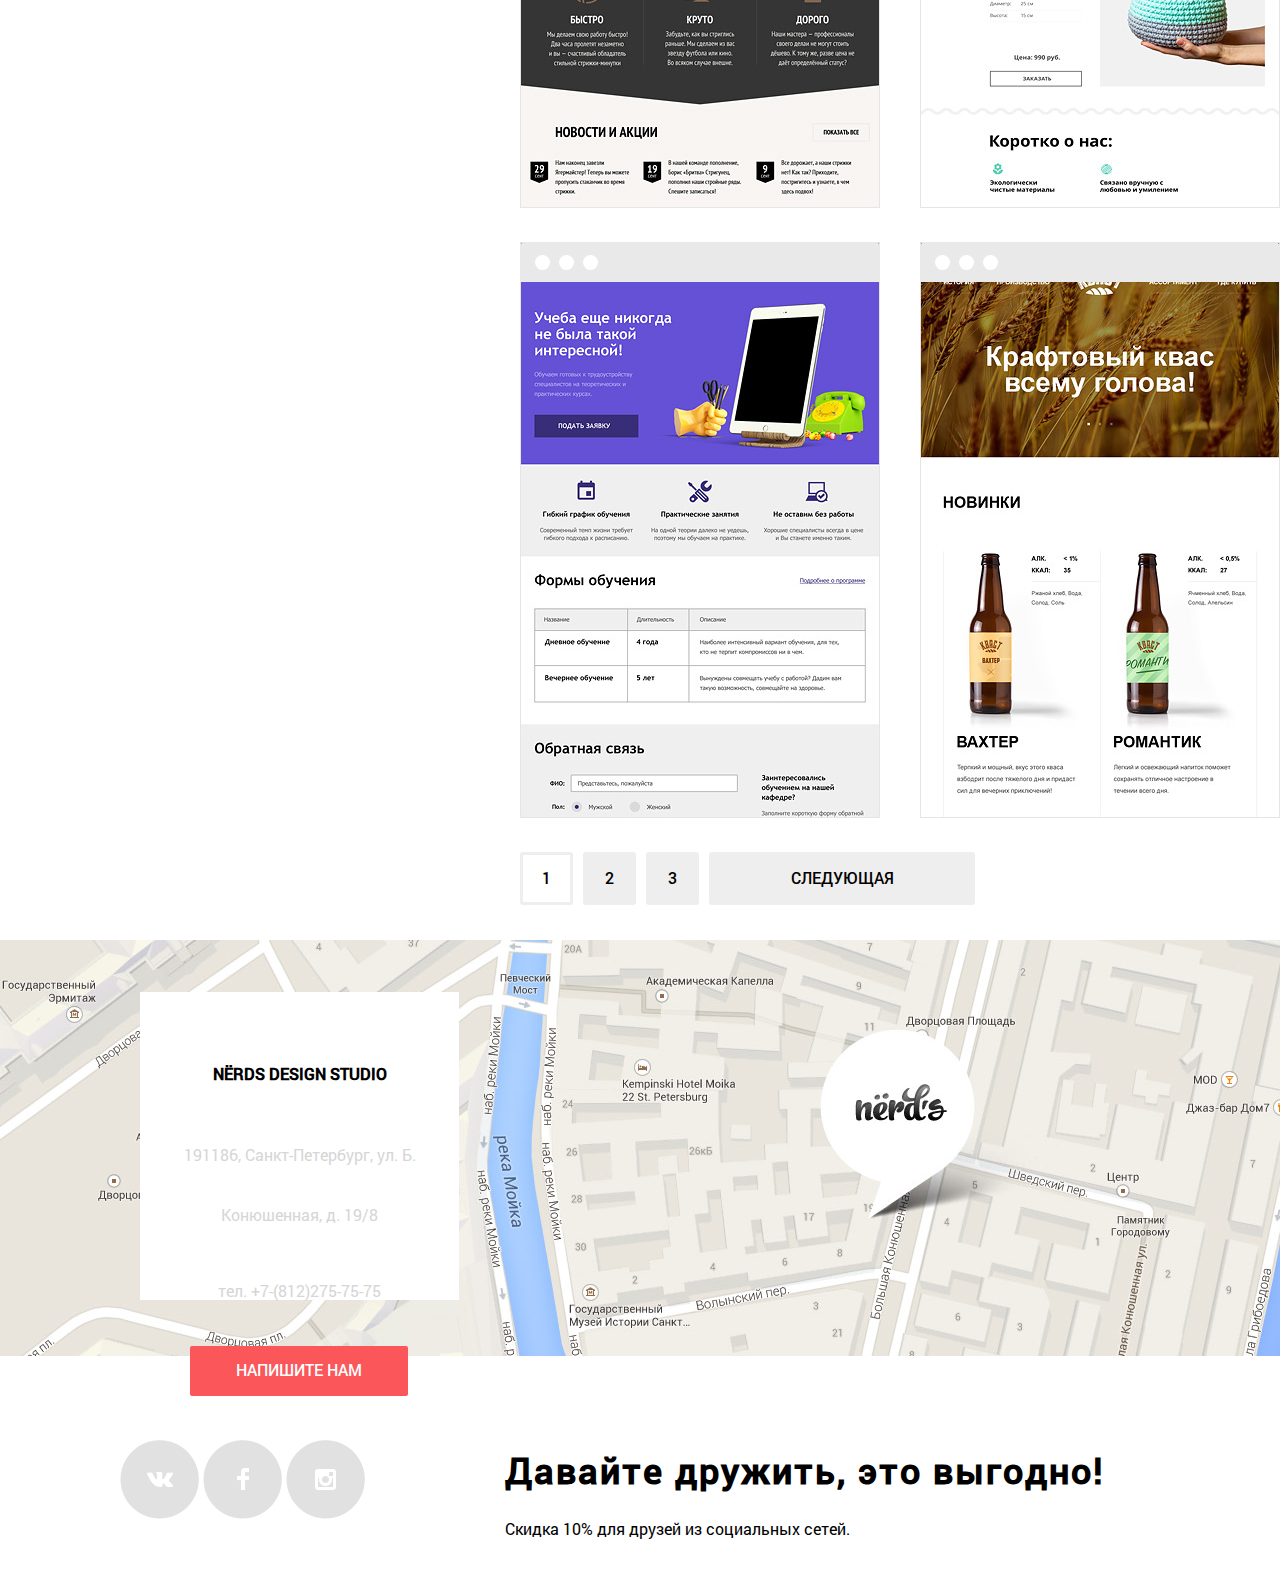
==== commit 4461cbd1: "Модалка с JS" ====
--- a/catalog.html
+++ b/catalog.html
@@ -204,10 +204,10 @@
                                 <h4>NЁRDS DESIGN STUDIO</h4>
                                 <p>191186, Санкт-Петербург, ул. Б. Конюшенная, д. 19/8</p>
                                 <a href="tel:78122757575"><p>тел. +7-(812)275-75-75</p></a>
-                                <a class="btn" href="mailto:nerds@gmail.com">Напишите нам</a>
-                            </div>
-                        </div>
-                        <div class="modal_window clearfixx">
+                                <a class="open">Напишите нам</a>
+                            </div>
+                        </div>
+                        <div class="modal_window clearfixx hidden">
                             <h2>Напишите нам</h2>
                             <div class="close"></div>
                             <form>
@@ -224,6 +224,19 @@
                                 <button type="submit">Отправить</button>
                             </form>
                         </div>
+                        <script>
+                                var modal = document.querySelector('.modal_window');
+                                var close = document.querySelector(".close");
+                                var open = document.querySelector('.open');
+            
+                                open.addEventListener("click", function(){
+                                    modal.classList.remove('hidden');
+                                });
+            
+                                close.addEventListener("click", function(){
+                                modal.classList.add('hidden');
+                                });
+                            </script>
                     </div>
                     </div>
                 </main>
--- a/css/style.css
+++ b/css/style.css
@@ -1302,7 +1302,8 @@
 }
 
 body .container {
-  width: 1440px;
+  /* width: 1440px; */
+  width: 100%;
   margin: 0 auto;
 }
 
@@ -1465,4 +1466,8 @@
 }
 
 .modal_window input{
+}
+
+.hidden {
+  display: none;
 }